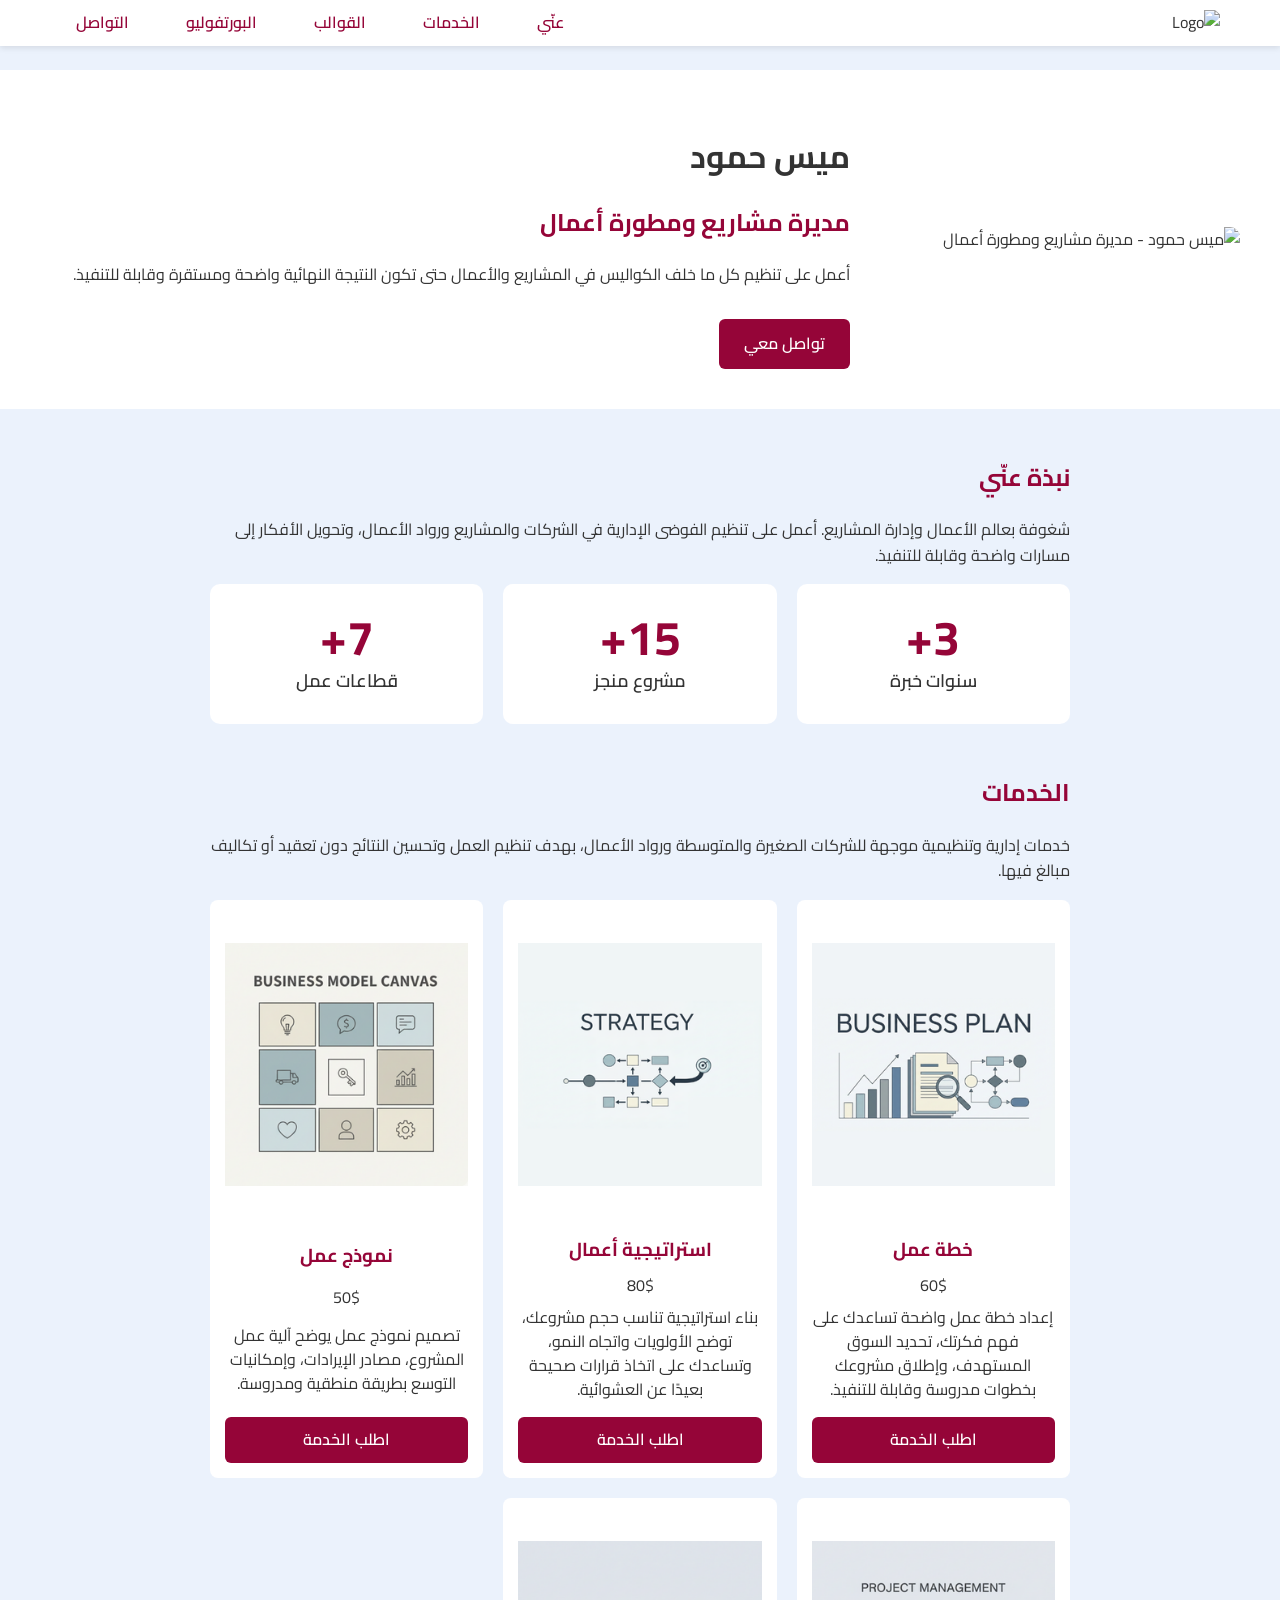
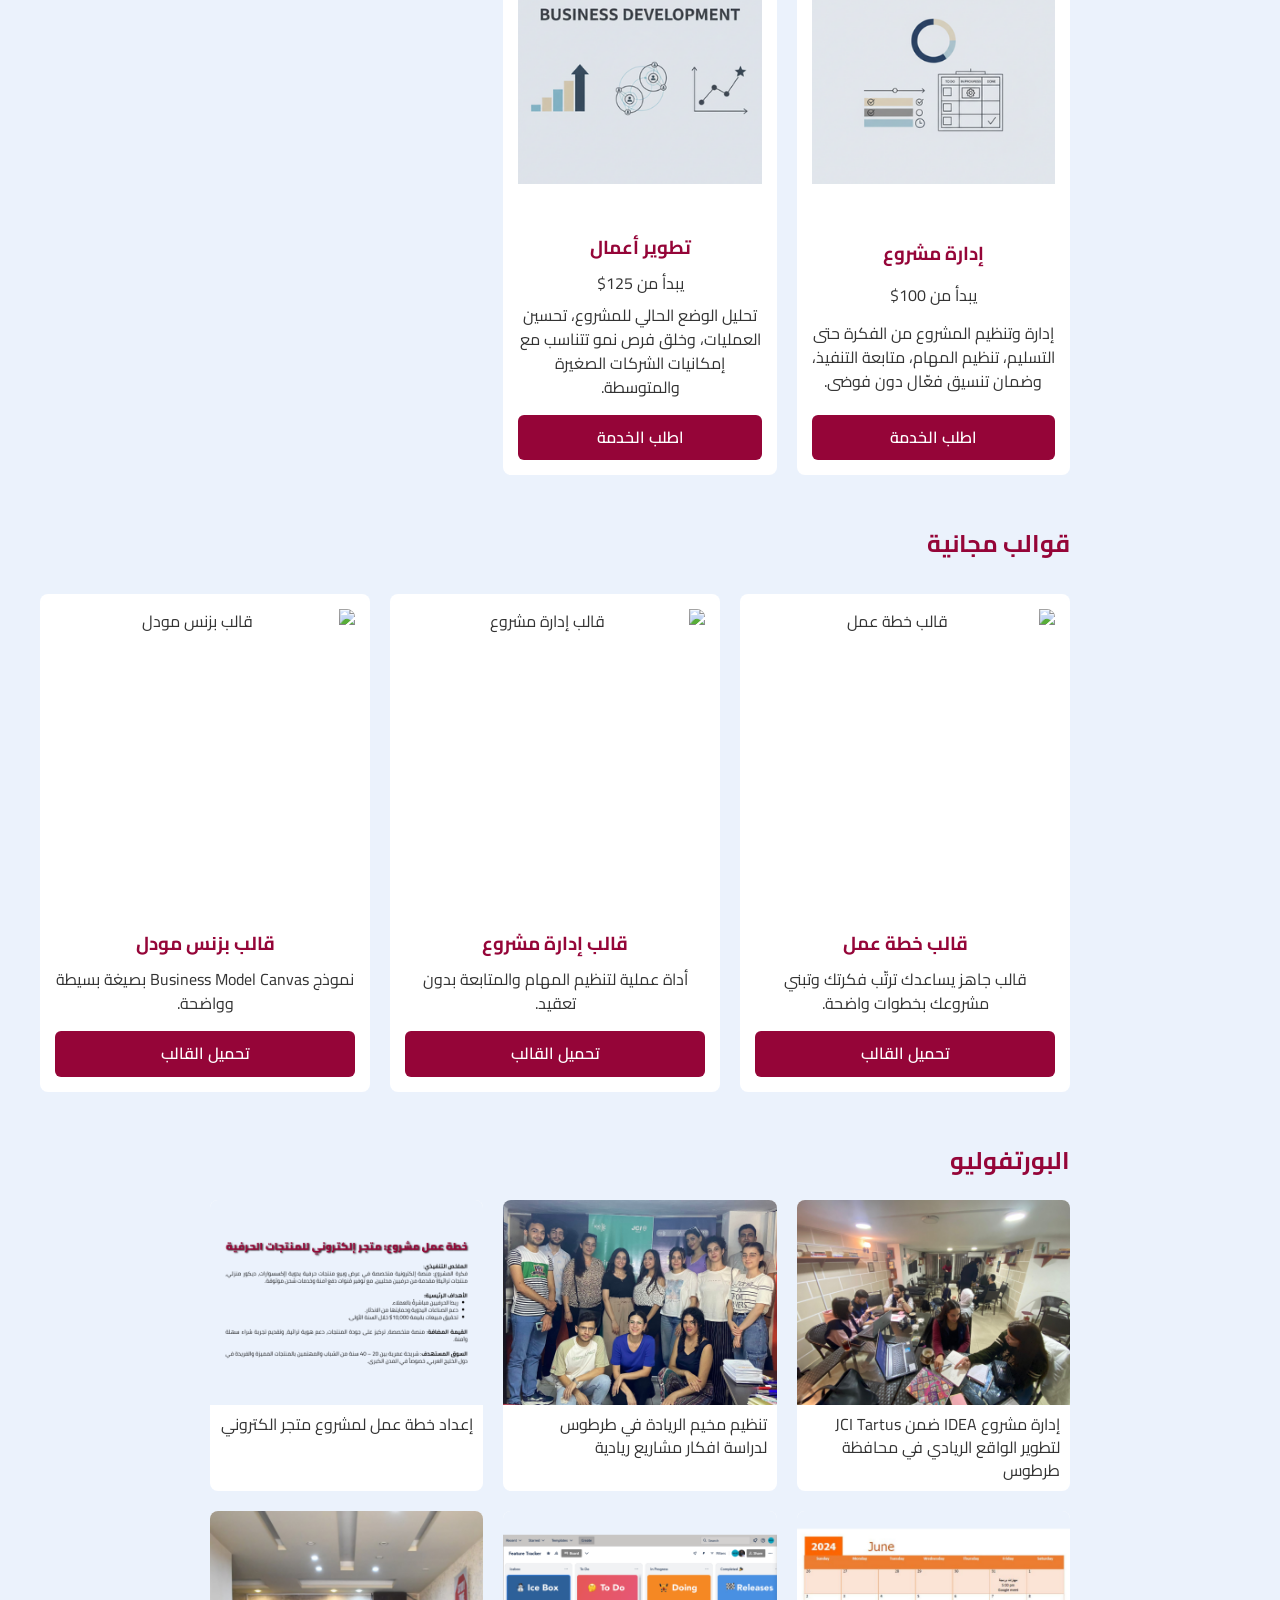
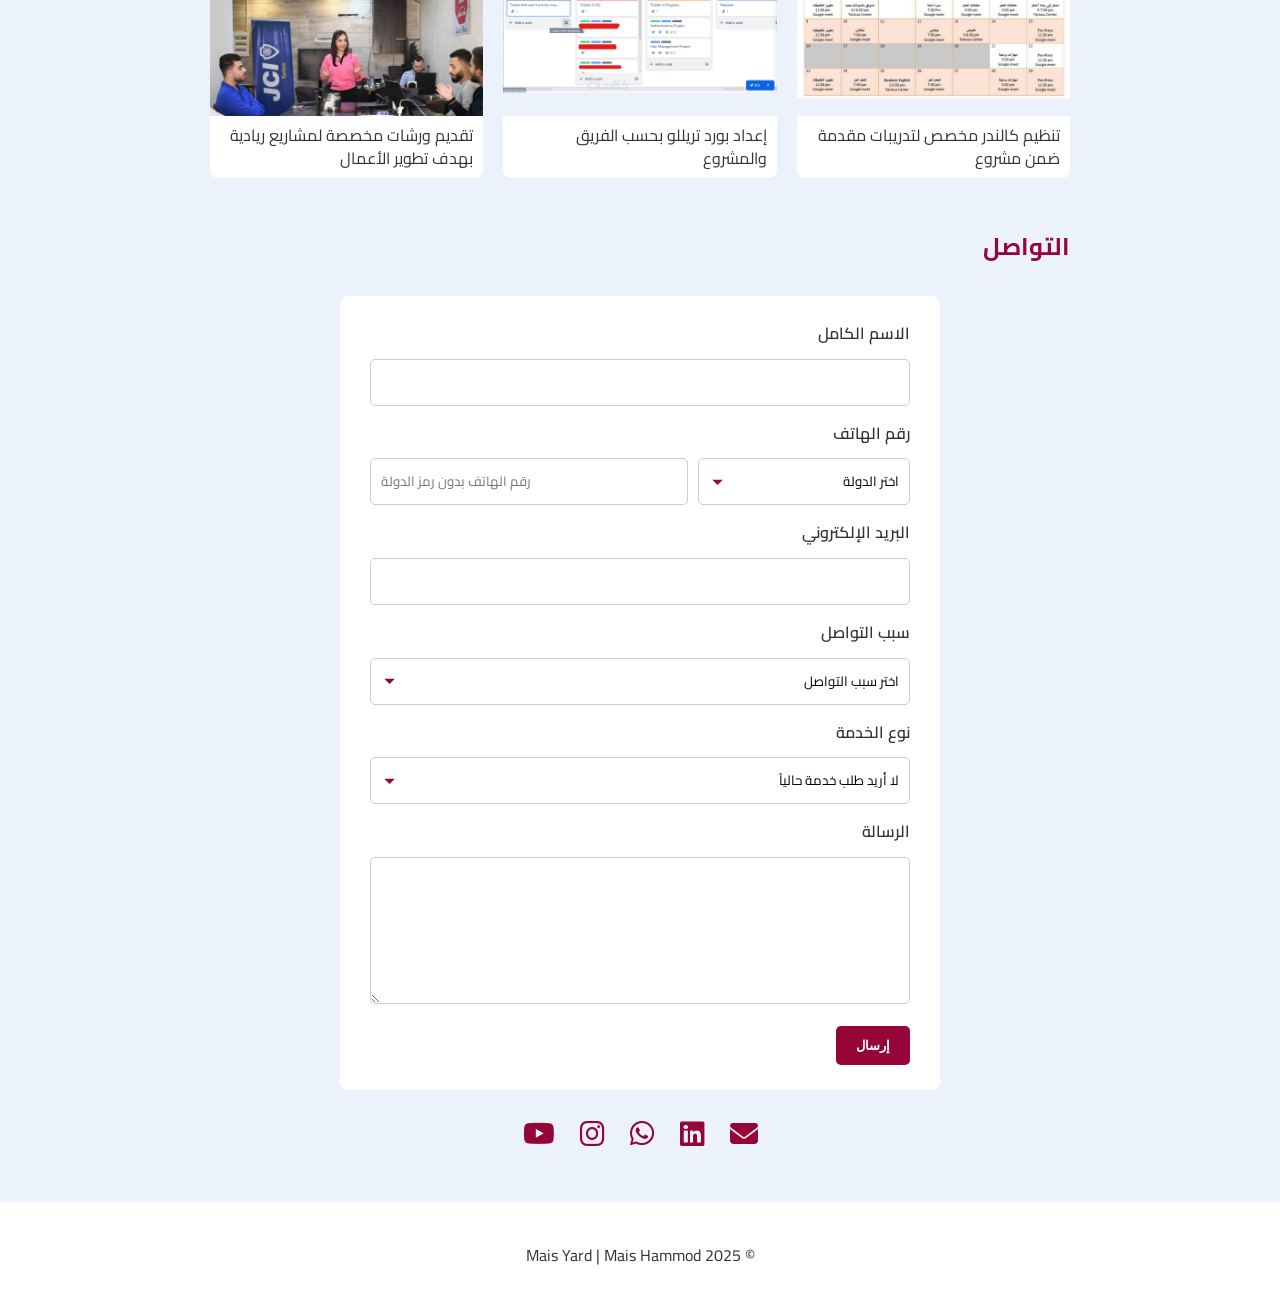
==== index.html @ 61eb2faf "Add files via upload" ====
<!DOCTYPE html>
<html lang="ar">
<head>
  <meta charset="UTF-8">
  <meta name="viewport" content="width=device-width, initial-scale=1.0">
  <title>Mais Hammod | Project Manager & Business Development</title>
  <meta name="description" content="Mais Hammod - Project Manager & Business Development. Helping businesses and entrepreneurs turn chaos into clear execution.">

  <!-- Font Awesome -->
  <link rel="stylesheet" href="https://cdnjs.cloudflare.com/ajax/libs/font-awesome/6.5.0/css/all.min.css">

  <!-- CSS -->
  <link rel="stylesheet" href="style.css">
</head>
<body>

<!-- Navigation -->
<nav class="navbar">
  <div class="nav-container">
    <div class="brand">
      <img src="logo.png" alt="Logo" class="nav-logo">
    </div>

    <ul class="nav-links">
      <li><a href="#about">عنّي</a></li>
      <li><a href="#services">الخدمات</a></li>
      <li><a href="#free-templates">القوالب</a></li>
      <li><a href="#portfolio">البورتفوليو</a></li>
      <li><a href="#contact">التواصل</a></li>
    </ul>

    <button class="menu-toggle">
      <i class="fas fa-bars"></i>
    </button>
  </div>
</nav>

<header>
  <div class="header-main">
    <div class="profile-image">
      <img src="profile.png" alt="ميس حمود - مديرة مشاريع ومطورة أعمال">
    </div>

    <div class="header-text">
      <h1>ميس حمود</h1>
      <h2>مديرة مشاريع ومطورة أعمال</h2>

      <p>
        أعمل على تنظيم كل ما خلف الكواليس في المشاريع والأعمال
        حتى تكون النتيجة النهائية واضحة ومستقرة وقابلة للتنفيذ.
      </p>

      <a href="#contact" class="cta-button">تواصل معي</a>
    </div>
  </div>
</header>


<!-- About -->
<section id="about">
  <h2>نبذة عنّي</h2>

  <p>
    شغوفة بعالم الأعمال وإدارة المشاريع. أعمل على تنظيم الفوضى الإدارية
    في الشركات والمشاريع ورواد الأعمال، وتحويل الأفكار إلى مسارات واضحة
    وقابلة للتنفيذ.
  </p>

  <div class="stats">
    <div class="stat">
      <strong data-count="3">0</strong>
      <span>سنوات خبرة</span>
    </div>

    <div class="stat">
      <strong data-count="15">0</strong>
      <span>مشروع منجز</span>
    </div>

    <div class="stat">
      <strong data-count="7">0</strong>
      <span>قطاعات عمل</span>
    </div>
  </div>
</section>



<section id="services">
  <h2>الخدمات</h2>

  <p class="services-intro">
  خدمات إدارية وتنظيمية موجهة للشركات الصغيرة والمتوسطة
  ورواد الأعمال، بهدف تنظيم العمل وتحسين النتائج
  دون تعقيد أو تكاليف مبالغ فيها.
</p>


  <div class="services-container">

    <div class="service-card">
      <img src="service1.png" alt="خطة عمل">

      <h3>خطة عمل</h3>
      <p class="price">60$</p>

      <p>
  إعداد خطة عمل واضحة تساعدك على فهم فكرتك،
  تحديد السوق المستهدف، وإطلاق مشروعك بخطوات
  مدروسة وقابلة للتنفيذ.
</p>

      <a href="#contact" class="cta-service">اطلب الخدمة</a>
    </div>

    <div class="service-card">
      <img src="service2.png" alt="استراتيجية أعمال">

      <h3>استراتيجية أعمال</h3>
      <p class="price">80$</p>

      <p>
  بناء استراتيجية تناسب حجم مشروعك،
  توضح الأولويات واتجاه النمو،
  وتساعدك على اتخاذ قرارات صحيحة بعيدًا عن العشوائية.
</p>


      <a href="#contact" class="cta-service">اطلب الخدمة</a>
    </div>

    <div class="service-card">
      <img src="service3.png" alt="نموذج عمل">

      <h3>نموذج عمل</h3>
      <p class="price">50$</p>

      <p>
  تصميم نموذج عمل يوضح آلية عمل المشروع،
  مصادر الإيرادات،
  وإمكانيات التوسع بطريقة منطقية ومدروسة.
</p>


      <a href="#contact" class="cta-service">اطلب الخدمة</a>
    </div>

    <div class="service-card">
      <img src="service4.png" alt="إدارة مشروع">

      <h3>إدارة مشروع</h3>
      <p class="price">يبدأ من 100$</p>

      <p>
  إدارة وتنظيم المشروع من الفكرة حتى التسليم،
  تنظيم المهام، متابعة التنفيذ،
  وضمان تنسيق فعّال دون فوضى.
</p>


      <a href="#contact" class="cta-service">اطلب الخدمة</a>
    </div>

    <div class="service-card">
      <img src="service5.png" alt="تطوير أعمال">

      <h3>تطوير أعمال</h3>
      <p class="price">يبدأ من 125$</p>

      <p>
  تحليل الوضع الحالي للمشروع،
  تحسين العمليات،
  وخلق فرص نمو تتناسب مع إمكانيات الشركات الصغيرة والمتوسطة.
</p>


      <a href="#contact" class="cta-service">اطلب الخدمة</a>
    </div>

  </div>
</section>


<section id="free-templates">
  <h2>قوالب مجانية</h2>

  <div class="services-container templates-container">
    <div class="service-card template-card">
      <img src="template1.png" alt="قالب خطة عمل">
      <h3>قالب خطة عمل</h3>
      <p>قالب جاهز يساعدك ترتّب فكرتك وتبني مشروعك بخطوات واضحة.</p>
      <a href="template-download.html" class="cta-template">
  تحميل القالب
</a>

    </div>

    <div class="service-card template-card">
      <img src="template2.png" alt="قالب إدارة مشروع">
      <h3>قالب إدارة مشروع</h3>
      <p>أداة عملية لتنظيم المهام والمتابعة بدون تعقيد.</p>
      <a href="template-download.html" class="cta-template">
  تحميل القالب
</a>

    </div>

    <div class="service-card template-card">
      <img src="template3.png" alt="قالب بزنس مودل">
      <h3>قالب بزنس مودل</h3>
      <p>نموذج Business Model Canvas بصيغة بسيطة وواضحة.</p>
      <a href="template-download.html" class="cta-template">
  تحميل القالب
</a>

    </div>
  </div>
</section>

<!-- Portfolio -->
<section id="portfolio">
  <h2>البورتفوليو</h2>

  <div class="portfolio-container">
    <div class="portfolio-card">
      <a href="portfolio1.png" class="lightbox">
        <img src="portfolio1.png" alt="مشروع إدارة مشروع">
      </a>
      <p>إدارة مشروع IDEA ضمن JCI Tartus لتطوير الواقع الريادي في محافظة طرطوس</p>
    </div>

    <div class="portfolio-card">
      <a href="portfolio2.png" class="lightbox">
        <img src="portfolio2.png" alt="مشروع استراتيجية">
      </a>
      <p>تنظيم مخيم الريادة في طرطوس لدراسة افكار مشاريع ريادية</p>
    </div>

    <div class="portfolio-card">
      <a href="portfolio3.png" class="lightbox">
        <img src="portfolio3.png" alt="مشروع بزنس مودل">
      </a>
      <p>إعداد خطة عمل لمشروع متجر الكتروني</p>
    </div>

    <div class="portfolio-card">
      <a href="portfolio4.png" class="lightbox">
        <img src="portfolio4.png" alt="مشروع تطوير أعمال">
      </a>
      <p>تنظيم كالندر مخصص لتدريبات مقدمة ضمن مشروع</p>
    </div>

    <div class="portfolio-card">
      <a href="portfolio5.png" class="lightbox">
        <img src="portfolio5.png" alt="مشروع استشاري">
      </a>
      <p>إعداد بورد تريللو بحسب الفريق والمشروع</p>
    </div>

    <div class="portfolio-card">
      <a href="portfolio6.png" class="lightbox">
        <img src="portfolio6.png" alt="مشروع متعدد الدول">
      </a>
      <p>تقديم ورشات مخصصة لمشاريع ريادية بهدف تطوير الأعمال</p>
    </div>
  </div>
</section>

<!-- Contact -->
<section id="contact">
  <h2>التواصل</h2>

  <form name="contact" method="POST" data-netlify="true">
  <input type="hidden" name="form-name" value="contact">

  <label>الاسم الكامل</label>
  <input type="text" name="name" required>

  <label>رقم الهاتف</label>
  <div class="phone-group">
  
<select name="country_code" id="countryCode" required>
  <option value="">اختر الدولة</option>
</select>


    <input
      type="tel"
      name="phone_number"
      placeholder="رقم الهاتف بدون رمز الدولة"
      required
    >
  </div>

  <label>البريد الإلكتروني</label>
  <input type="email" name="email" required>

  <label>سبب التواصل</label>
  <select name="reason" required>
    <option value="">اختر سبب التواصل</option>
    <option value="service">طلب خدمة</option>
    <option value="inquiry">استفسار</option>
    <option value="collaboration">تعاون</option>
    <option value="other">أمر آخر</option>
  </select>

  <label>نوع الخدمة</label>
  <select name="service_type">
    <option value="none">لا أريد طلب خدمة حالياً</option>
    <option value="business_plan">خطة عمل</option>
    <option value="strategy">استراتيجية</option>
    <option value="business_model">بزنس مودل</option>
    <option value="project_management">إدارة مشروع</option>
    <option value="business_development">تطوير الأعمال</option>
  </select>

  <label>الرسالة</label>
  <textarea name="message" rows="5" required></textarea>

  <button type="submit">إرسال</button>
</form>



  <div class="contact-icons">
  <a href="mailto:mais@maisyard.com">
    <i class="fas fa-envelope"></i>
  </a>

  <a href="https://www.linkedin.com/in/maismhhammoud/" target="_blank">
    <i class="fab fa-linkedin"></i>
  </a>

  <a href="https://wa.me/963994253047" target="_blank">
    <i class="fab fa-whatsapp"></i>
  </a>

  <a href="https://instagram.com/maisyard" target="_blank">
    <i class="fab fa-instagram"></i>
  </a>

  <a href="https://www.youtube.com/@maisyard" target="_blank">
    <i class="fab fa-youtube"></i>
  </a>
</div>

</section>

<footer>
  <p>© 2025 Mais Yard | Mais Hammod</p>
</footer>

<script src="script.js"></script>
</body>
</html>
---- style.css ----
@import url('https://fonts.googleapis.com/css2?family=Cairo:wght@400;600;700&display=swap');

* {
  box-sizing: border-box;
}

body {
  font-family: 'Cairo', sans-serif;
  background-color: #ebf2fc;
  color: #333;
  margin: 0;
  padding-top: 70px;
  line-height: 1.6;
  direction: rtl;
  text-align: right;
}

/* Fix anchor scroll under fixed navbar */
section {
  scroll-margin-top: 80px;
}

/* NAVBAR */
.navbar {
  position: fixed;
  top: 0;
  width: 100%;
  background: #fff;
  z-index: 1000;
  box-shadow: 0 2px 6px rgba(0,0,0,0.1);
}

.nav-container {
  max-width: 1200px;
  margin: auto;
  padding: 10px 20px;
  display: flex;
  align-items: center;
  justify-content: space-between;
}

.nav-logo {
  width: 50px;
}

.nav-links {
  list-style: none;
  display: flex;
  gap: 25px;
  margin: 0;
  padding: 0;
}

.nav-links a {
  text-decoration: none;
  color: #950538;
  font-weight: 600;
  padding: 8px 16px;
  border-radius: 8px;
  transition: 0.3s;
}

.nav-links a:hover {
  background-color: #950538;
  color: #fff;
}

.menu-toggle {
  display: none;
  background: none;
  border: none;
  font-size: 22px;
  color: #950538;
  cursor: pointer;
}

/* HEADER */
header {
  background-color: #fff;
  padding: 40px 20px;
}

.header-main {
  display: flex;
  gap: 30px;
  max-width: 1200px;
  margin: auto;
  align-items: center;
  flex-wrap: wrap;
}

.profile-image {
  flex: 0 0 30%;
}

.profile-image img {
  width: 100%;
  border-radius: 10px;
}

.header-text {
  flex: 1;
}

.cta-button {
  display: inline-block;
  margin-top: 15px;
  padding: 12px 25px;
  background-color: #950538;
  color: #fff;
  text-decoration: none;
  font-weight: 600;
  border-radius: 6px;
}

.cta-button:hover {
  background-color: #333;
}

/* SECTIONS */
section {
  max-width: 900px;
  margin: 50px auto;
  padding: 0 20px;
}

.section-white {
  background-color: #ffffff;
}

.section-blue {
  background-color: #ebf2fc;
}

.section-white,
.section-blue {
  width: 100%;
  padding: 60px 20px;
}

h2 {
  color: #950538;
  margin-bottom: 20px;
}


/* STATS */
.stats {
  display: flex;
  gap: 20px;
  flex-wrap: wrap;
  justify-content: center;
}

.stat {
  background: #fff;
  padding: 20px;
  border-radius: 10px;
  flex: 1 1 150px;
  text-align: center;
  font-weight: 600;
  display: flex;
  flex-direction: column;
  justify-content: center;
  align-items: center;
  min-height: 140px;
}

.stat strong {
  font-size: 48px;
  font-weight: 700;
  color: #950538;
  line-height: 1;
}

.stat[data-count="3"] strong::after,
.stat[data-count="15"] strong::after {
  content: "+";
  font-size: 48px;
  margin-right: 2px;
}

.stat span {
  font-size: 18px;
  margin-top: 6px;
}

/* SERVICES */
.services-container {
  display: grid;
  grid-template-columns: repeat(3, 1fr);
  gap: 20px;
}

.service-card {
  background: #fff;
  padding: 15px;
  border-radius: 8px;
  text-align: center;
  display: flex;
  flex-direction: column;
  justify-content: space-between;
}

.service-card:hover {
  transform: translateY(-5px);
  box-shadow: 0 8px 20px rgba(0,0,0,0.15);
}

.service-card img {
  width: 300px;
  height: 300px;
  max-width: 100%;
  object-fit: contain;
  margin: 0 auto 12px;
  border-radius: 8px;
}

.service-card h3 {
  margin: 10px 0 6px;
  color: #950538;
  line-height: 1.4;
}

.service-card p {
  margin: 4px 0;
  line-height: 1.5;
}

.cta-service {
  margin-top: 12px;
  display: inline-block;
  padding: 10px 18px;
  background-color: #950538;
  color: #fff;
  text-decoration: none;
  border-radius: 6px;
  font-weight: 600;
}

.cta-service:hover {
  background-color: #333;
}

/* FREE TEMPLATES */
.templates-container {
  margin-top: 30px;
  max-width: 100%;
}

.cta-template {
  margin-top: 12px;
  display: inline-block;
  padding: 10px 18px;
  background-color: #950538;
  color: #fff;
  text-decoration: none;
  border-radius: 6px;
  font-weight: 600;
  transition: background-color 0.3s;
}

.cta-template:hover {
  background-color: #333;
}



/* PORTFOLIO */
.portfolio-container {
  display: flex;
  flex-wrap: wrap;
  gap: 20px;
}

.portfolio-card {
  background: #fff;
  border-radius: 8px;
  overflow: hidden;
  flex: 1 1 250px;
}

.portfolio-card img {
  width: 100%;
  display: block;
}

.portfolio-card p {
  padding: 8px 10px;
  margin: 0;
  line-height: 1.45;
  font-size: 16px;
}


/* CONTACT */
form {
  background: #fff;
  padding: 25px 30px;
  border-radius: 8px;
  max-width: 600px;
  margin: 30px auto;
}

form input,
form textarea {
  width: 100%;
  padding: 10px;
  margin: 8px 0 15px;
  border-radius: 5px;
  border: 1px solid #ccc;
  font-family: 'Cairo', sans-serif;
}

form button {
  background-color: #950538;
  color: #fff;
  padding: 12px 20px;
  border: none;
  border-radius: 5px;
  font-weight: 600;
  cursor: pointer;
}

.contact-icons {
  display: flex;
  justify-content: center;
  gap: 25px;
  margin-top: 20px;
}

.contact-icons i {
  font-size: 28px;
  color: #950538;
}

form label {
  font-weight: 600;
  display: block;
  margin-bottom: 4px;
}

form select {
  width: 100%;
  padding: 10px;
  margin: 8px 0 15px;
  border-radius: 5px;
  border: 1px solid #ccc;
  font-family: 'Cairo', sans-serif;
  background: #fff;
}

.phone-group {
  display: flex;
  gap: 10px;
}

.phone-group select {
  width: 40%;
}

.phone-group input {
  width: 60%;
}

/* FOOTER */
footer {
  text-align: center;
  padding: 25px;
  background: #fff;
  margin-top: 50px;
}

/* MOBILE */
@media (max-width: 768px) {
  .menu-toggle {
    display: block;
  }

  .nav-links {
    position: fixed;
    top: 0;
    right: -100%;
    width: 260px;
    height: 100vh;
    background: #fff;
    flex-direction: column;
    padding-top: 90px;
    gap: 20px;
    transition: right 0.3s ease;
    box-shadow: -2px 0 10px rgba(0,0,0,0.15);
  }

  .nav-links.active {
    right: 0;
  }

  .header-main {
    flex-direction: column;
    text-align: center;
  }

  .profile-image {
    width: 70%;
  }

  .services-container {
    grid-template-columns: 1fr;
  }

  .service-card {
    width: 100%;
    max-width: 420px;
    margin: auto;
  }

  .portfolio-container,
  .stats {
    flex-direction: column;
    align-items: center;
  }

  .stat {
    width: 90%;
    min-height: auto;
    margin-bottom: 15px;
  }

  .stat strong {
    font-size: 36px;
  }

  .stat[data-count="3"] strong::after,
  .stat[data-count="15"] strong::after {
    font-size: 36px;
  }

  .stat span {
    font-size: 16px;
  }
}
/* FORCE SAME WIDTH FOR SERVICES - TEMPLATES - PORTFOLIO */
.services-container,
.templates-container,
.portfolio-container {
  max-width: 900px;
  margin-left: auto;
  margin-right: auto;
}

form select {
  appearance: none;
  -webkit-appearance: none;
  -moz-appearance: none;
  padding-left: 36px;
  background-image: url("data:image/svg+xml,%3Csvg xmlns='http://www.w3.org/2000/svg' width='14' height='14' fill='%23950538' viewBox='0 0 16 16'%3E%3Cpath d='M1.5 5.5l6 6 6-6'/%3E%3C/svg%3E");
  background-repeat: no-repeat;
  background-position: left 12px center;
  background-size: 14px;
}
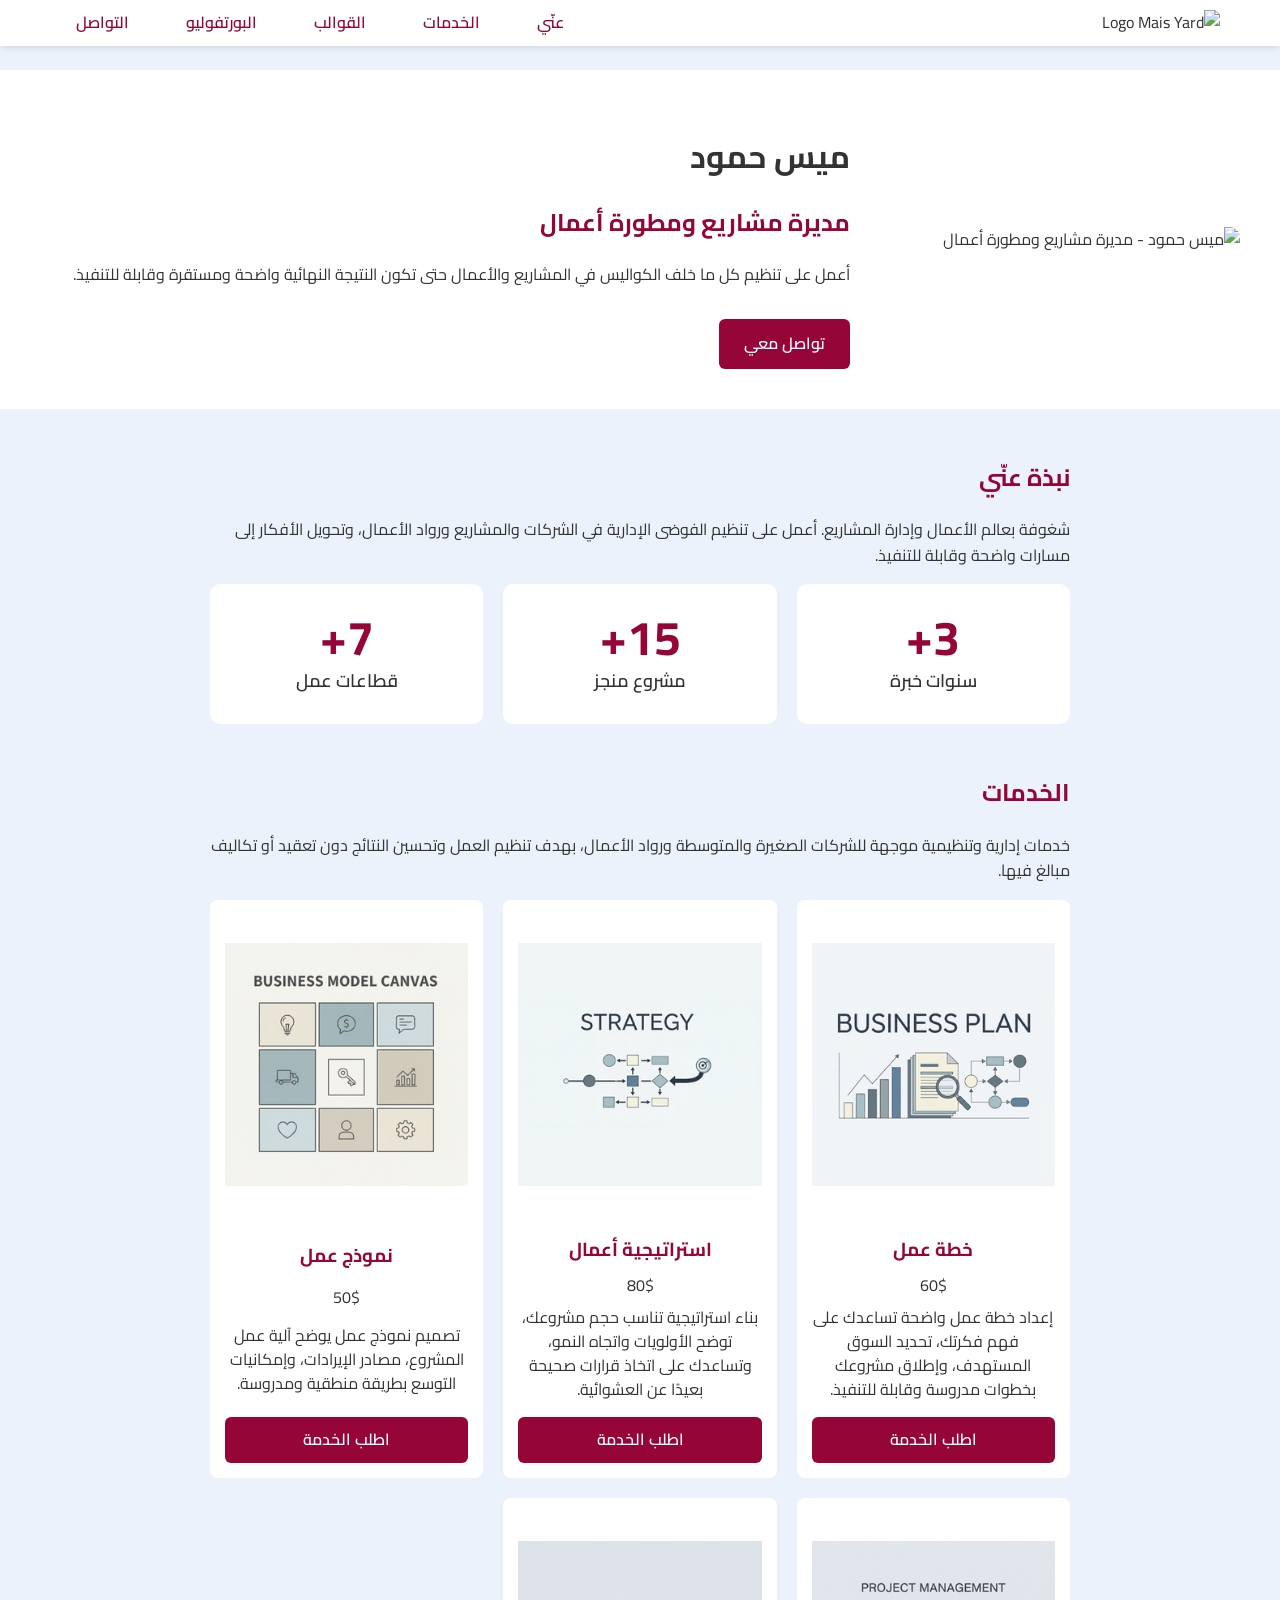
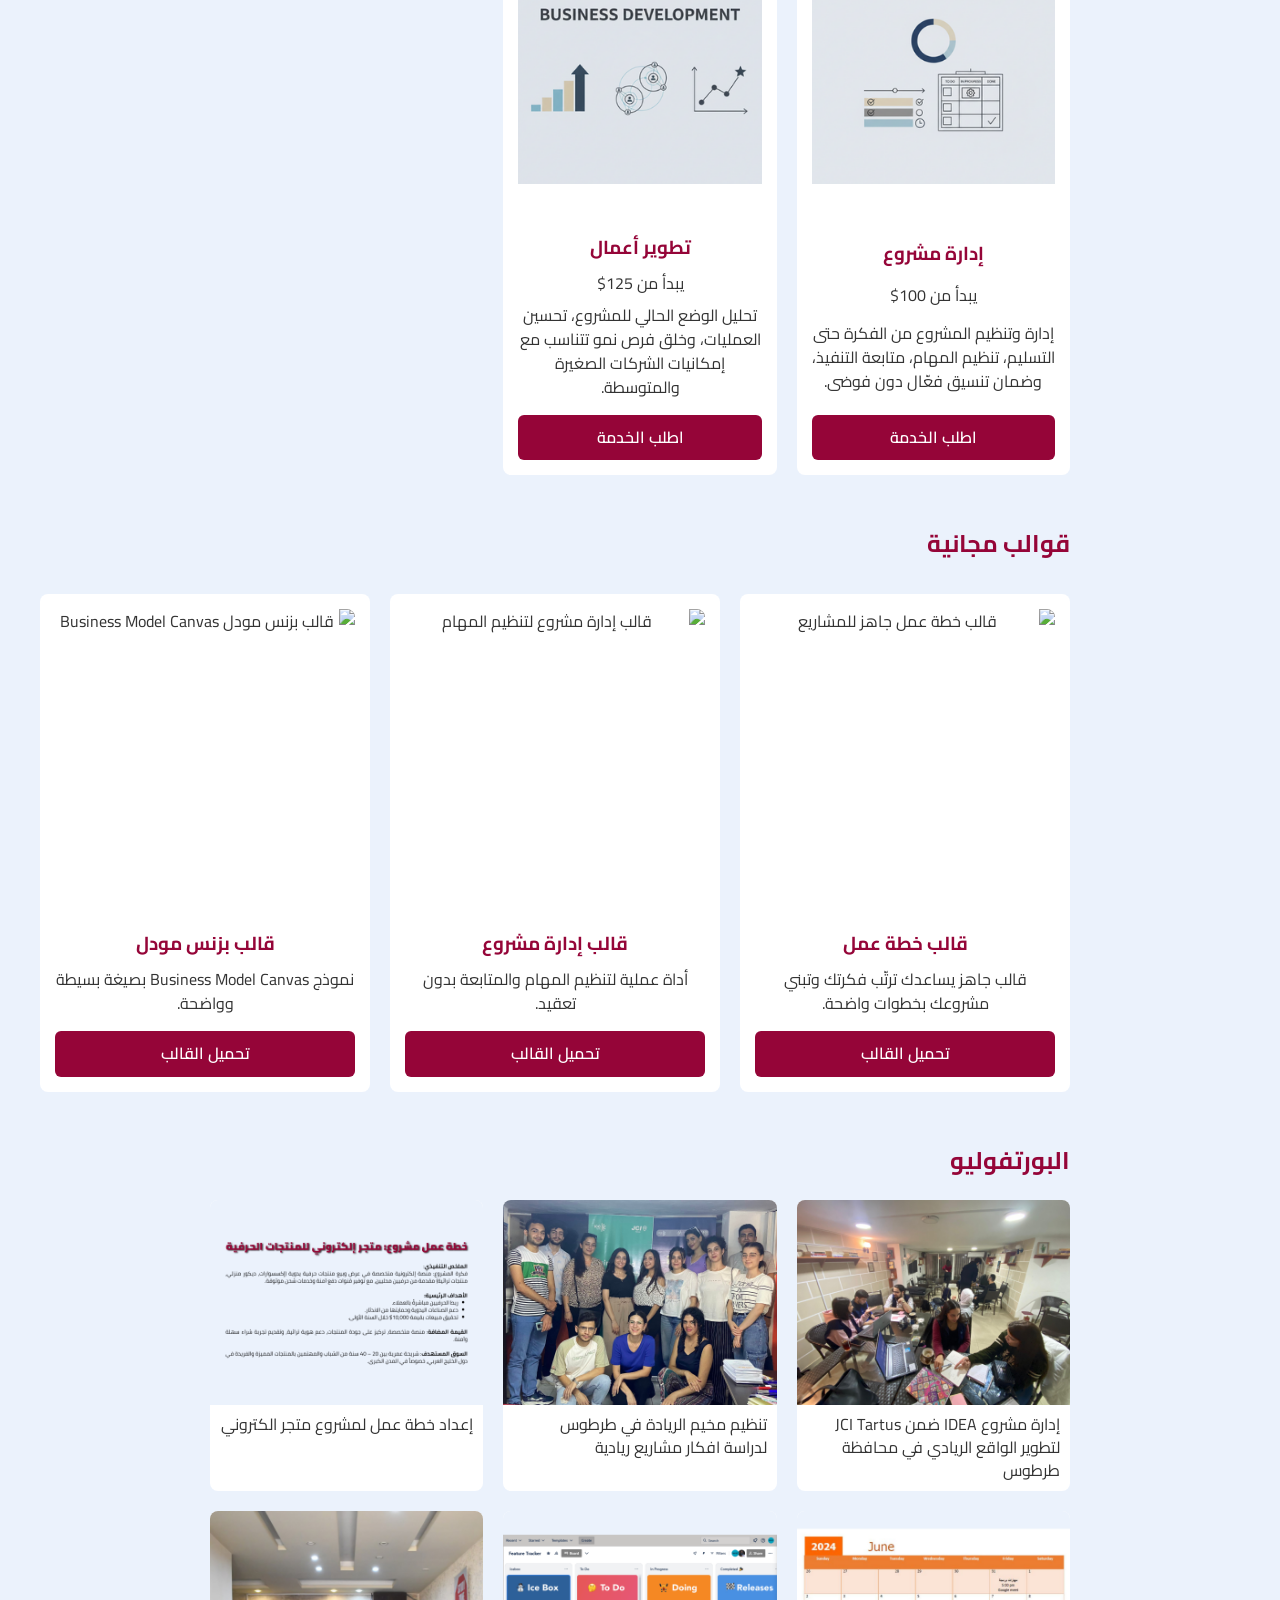
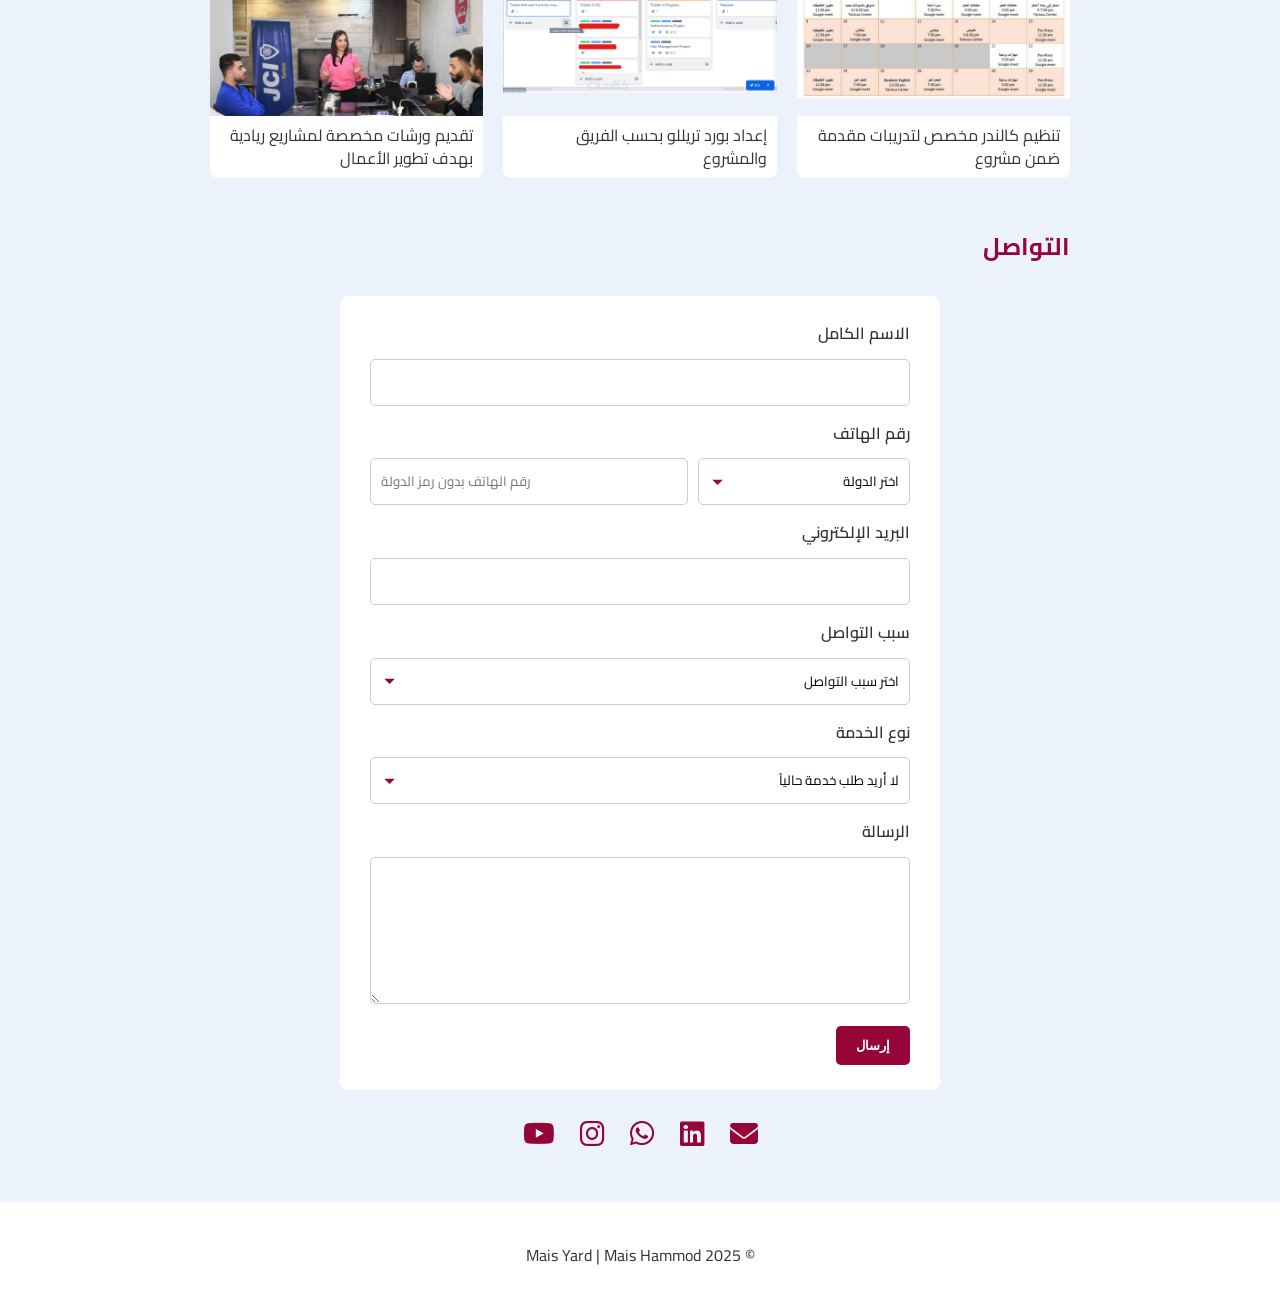
==== commit 80d01ad7: "index.html" ====
--- a/index.html
+++ b/index.html
@@ -5,6 +5,8 @@
   <meta name="viewport" content="width=device-width, initial-scale=1.0">
   <title>Mais Hammod | Project Manager & Business Development</title>
   <meta name="description" content="Mais Hammod - Project Manager & Business Development. Helping businesses and entrepreneurs turn chaos into clear execution.">
+  <meta name="robots" content="index, follow">
+  <link rel="canonical" href="https://maisyard.com/">
 
   <!-- Font Awesome -->
   <link rel="stylesheet" href="https://cdnjs.cloudflare.com/ajax/libs/font-awesome/6.5.0/css/all.min.css">
@@ -18,7 +20,7 @@
 <nav class="navbar">
   <div class="nav-container">
     <div class="brand">
-      <img src="logo.png" alt="Logo" class="nav-logo">
+      <img src="logo.png" alt="Logo Mais Yard" class="nav-logo">
     </div>
 
     <ul class="nav-links">
@@ -55,7 +57,6 @@
   </div>
 </header>
 
-
 <!-- About -->
 <section id="about">
   <h2>نبذة عنّي</h2>
@@ -84,8 +85,7 @@
   </div>
 </section>
 
-
-
+<!-- Services -->
 <section id="services">
   <h2>الخدمات</h2>
 
@@ -93,126 +93,95 @@
   خدمات إدارية وتنظيمية موجهة للشركات الصغيرة والمتوسطة
   ورواد الأعمال، بهدف تنظيم العمل وتحسين النتائج
   دون تعقيد أو تكاليف مبالغ فيها.
-</p>
-
+  </p>
 
   <div class="services-container">
-
-    <div class="service-card">
-      <img src="service1.png" alt="خطة عمل">
-
+    <div class="service-card">
+      <img src="service1.png" alt="خطة عمل - إعداد خطة عمل واضحة للمشاريع">
       <h3>خطة عمل</h3>
       <p class="price">60$</p>
-
-      <p>
-  إعداد خطة عمل واضحة تساعدك على فهم فكرتك،
-  تحديد السوق المستهدف، وإطلاق مشروعك بخطوات
-  مدروسة وقابلة للتنفيذ.
-</p>
-
-      <a href="#contact" class="cta-service">اطلب الخدمة</a>
-    </div>
-
-    <div class="service-card">
-      <img src="service2.png" alt="استراتيجية أعمال">
-
+      <p>
+        إعداد خطة عمل واضحة تساعدك على فهم فكرتك،
+        تحديد السوق المستهدف، وإطلاق مشروعك بخطوات
+        مدروسة وقابلة للتنفيذ.
+      </p>
+      <a href="#contact" class="cta-service">اطلب الخدمة</a>
+    </div>
+
+    <div class="service-card">
+      <img src="service2.png" alt="استراتيجية أعمال - بناء استراتيجية نمو للمشاريع">
       <h3>استراتيجية أعمال</h3>
       <p class="price">80$</p>
-
-      <p>
-  بناء استراتيجية تناسب حجم مشروعك،
-  توضح الأولويات واتجاه النمو،
-  وتساعدك على اتخاذ قرارات صحيحة بعيدًا عن العشوائية.
-</p>
-
-
-      <a href="#contact" class="cta-service">اطلب الخدمة</a>
-    </div>
-
-    <div class="service-card">
-      <img src="service3.png" alt="نموذج عمل">
-
+      <p>
+        بناء استراتيجية تناسب حجم مشروعك،
+        توضح الأولويات واتجاه النمو،
+        وتساعدك على اتخاذ قرارات صحيحة بعيدًا عن العشوائية.
+      </p>
+      <a href="#contact" class="cta-service">اطلب الخدمة</a>
+    </div>
+
+    <div class="service-card">
+      <img src="service3.png" alt="نموذج عمل - تصميم نموذج عمل للمشروع">
       <h3>نموذج عمل</h3>
       <p class="price">50$</p>
-
-      <p>
-  تصميم نموذج عمل يوضح آلية عمل المشروع،
-  مصادر الإيرادات،
-  وإمكانيات التوسع بطريقة منطقية ومدروسة.
-</p>
-
-
-      <a href="#contact" class="cta-service">اطلب الخدمة</a>
-    </div>
-
-    <div class="service-card">
-      <img src="service4.png" alt="إدارة مشروع">
-
+      <p>
+        تصميم نموذج عمل يوضح آلية عمل المشروع،
+        مصادر الإيرادات،
+        وإمكانيات التوسع بطريقة منطقية ومدروسة.
+      </p>
+      <a href="#contact" class="cta-service">اطلب الخدمة</a>
+    </div>
+
+    <div class="service-card">
+      <img src="service4.png" alt="إدارة مشروع - إدارة وتنظيم المشاريع من الفكرة للتسليم">
       <h3>إدارة مشروع</h3>
       <p class="price">يبدأ من 100$</p>
-
-      <p>
-  إدارة وتنظيم المشروع من الفكرة حتى التسليم،
-  تنظيم المهام، متابعة التنفيذ،
-  وضمان تنسيق فعّال دون فوضى.
-</p>
-
-
-      <a href="#contact" class="cta-service">اطلب الخدمة</a>
-    </div>
-
-    <div class="service-card">
-      <img src="service5.png" alt="تطوير أعمال">
-
+      <p>
+        إدارة وتنظيم المشروع من الفكرة حتى التسليم،
+        تنظيم المهام، متابعة التنفيذ،
+        وضمان تنسيق فعّال دون فوضى.
+      </p>
+      <a href="#contact" class="cta-service">اطلب الخدمة</a>
+    </div>
+
+    <div class="service-card">
+      <img src="service5.png" alt="تطوير أعمال - تحليل وتحسين العمليات وفرص النمو">
       <h3>تطوير أعمال</h3>
       <p class="price">يبدأ من 125$</p>
-
-      <p>
-  تحليل الوضع الحالي للمشروع،
-  تحسين العمليات،
-  وخلق فرص نمو تتناسب مع إمكانيات الشركات الصغيرة والمتوسطة.
-</p>
-
-
-      <a href="#contact" class="cta-service">اطلب الخدمة</a>
-    </div>
-
-  </div>
-</section>
-
-
+      <p>
+        تحليل الوضع الحالي للمشروع،
+        تحسين العمليات،
+        وخلق فرص نمو تتناسب مع إمكانيات الشركات الصغيرة والمتوسطة.
+      </p>
+      <a href="#contact" class="cta-service">اطلب الخدمة</a>
+    </div>
+  </div>
+</section>
+
+<!-- Free Templates -->
 <section id="free-templates">
   <h2>قوالب مجانية</h2>
 
   <div class="services-container templates-container">
     <div class="service-card template-card">
-      <img src="template1.png" alt="قالب خطة عمل">
+      <img src="template1.png" alt="قالب خطة عمل جاهز للمشاريع">
       <h3>قالب خطة عمل</h3>
       <p>قالب جاهز يساعدك ترتّب فكرتك وتبني مشروعك بخطوات واضحة.</p>
-      <a href="template-download.html" class="cta-template">
-  تحميل القالب
-</a>
-
+      <a href="template-download.html" class="cta-template">تحميل القالب</a>
     </div>
 
     <div class="service-card template-card">
-      <img src="template2.png" alt="قالب إدارة مشروع">
+      <img src="template2.png" alt="قالب إدارة مشروع لتنظيم المهام">
       <h3>قالب إدارة مشروع</h3>
       <p>أداة عملية لتنظيم المهام والمتابعة بدون تعقيد.</p>
-      <a href="template-download.html" class="cta-template">
-  تحميل القالب
-</a>
-
+      <a href="template-download.html" class="cta-template">تحميل القالب</a>
     </div>
 
     <div class="service-card template-card">
-      <img src="template3.png" alt="قالب بزنس مودل">
+      <img src="template3.png" alt="قالب بزنس مودل Business Model Canvas">
       <h3>قالب بزنس مودل</h3>
       <p>نموذج Business Model Canvas بصيغة بسيطة وواضحة.</p>
-      <a href="template-download.html" class="cta-template">
-  تحميل القالب
-</a>
-
+      <a href="template-download.html" class="cta-template">تحميل القالب</a>
     </div>
   </div>
 </section>
@@ -224,42 +193,37 @@
   <div class="portfolio-container">
     <div class="portfolio-card">
       <a href="portfolio1.png" class="lightbox">
-        <img src="portfolio1.png" alt="مشروع إدارة مشروع">
+        <img src="portfolio1.png" alt="مشروع إدارة مشروع IDEA">
       </a>
       <p>إدارة مشروع IDEA ضمن JCI Tartus لتطوير الواقع الريادي في محافظة طرطوس</p>
     </div>
-
     <div class="portfolio-card">
       <a href="portfolio2.png" class="lightbox">
-        <img src="portfolio2.png" alt="مشروع استراتيجية">
+        <img src="portfolio2.png" alt="تنظيم مخيم الريادة في طرطوس">
       </a>
       <p>تنظيم مخيم الريادة في طرطوس لدراسة افكار مشاريع ريادية</p>
     </div>
-
     <div class="portfolio-card">
       <a href="portfolio3.png" class="lightbox">
-        <img src="portfolio3.png" alt="مشروع بزنس مودل">
+        <img src="portfolio3.png" alt="إعداد خطة عمل لمشروع متجر الكتروني">
       </a>
       <p>إعداد خطة عمل لمشروع متجر الكتروني</p>
     </div>
-
     <div class="portfolio-card">
       <a href="portfolio4.png" class="lightbox">
-        <img src="portfolio4.png" alt="مشروع تطوير أعمال">
+        <img src="portfolio4.png" alt="تنظيم كالندر تدريبي لمشاريع ريادية">
       </a>
       <p>تنظيم كالندر مخصص لتدريبات مقدمة ضمن مشروع</p>
     </div>
-
     <div class="portfolio-card">
       <a href="portfolio5.png" class="lightbox">
-        <img src="portfolio5.png" alt="مشروع استشاري">
+        <img src="portfolio5.png" alt="إعداد بورد تريللو للمشاريع">
       </a>
       <p>إعداد بورد تريللو بحسب الفريق والمشروع</p>
     </div>
-
     <div class="portfolio-card">
       <a href="portfolio6.png" class="lightbox">
-        <img src="portfolio6.png" alt="مشروع متعدد الدول">
+        <img src="portfolio6.png" alt="تقديم ورشات لمشاريع متعددة دولياً">
       </a>
       <p>تقديم ورشات مخصصة لمشاريع ريادية بهدف تطوير الأعمال</p>
     </div>
@@ -271,79 +235,64 @@
   <h2>التواصل</h2>
 
   <form name="contact" method="POST" data-netlify="true">
-  <input type="hidden" name="form-name" value="contact">
-
-  <label>الاسم الكامل</label>
-  <input type="text" name="name" required>
-
-  <label>رقم الهاتف</label>
-  <div class="phone-group">
-  
-<select name="country_code" id="countryCode" required>
-  <option value="">اختر الدولة</option>
-</select>
-
-
-    <input
-      type="tel"
-      name="phone_number"
-      placeholder="رقم الهاتف بدون رمز الدولة"
-      required
-    >
-  </div>
-
-  <label>البريد الإلكتروني</label>
-  <input type="email" name="email" required>
-
-  <label>سبب التواصل</label>
-  <select name="reason" required>
-    <option value="">اختر سبب التواصل</option>
-    <option value="service">طلب خدمة</option>
-    <option value="inquiry">استفسار</option>
-    <option value="collaboration">تعاون</option>
-    <option value="other">أمر آخر</option>
-  </select>
-
-  <label>نوع الخدمة</label>
-  <select name="service_type">
-    <option value="none">لا أريد طلب خدمة حالياً</option>
-    <option value="business_plan">خطة عمل</option>
-    <option value="strategy">استراتيجية</option>
-    <option value="business_model">بزنس مودل</option>
-    <option value="project_management">إدارة مشروع</option>
-    <option value="business_development">تطوير الأعمال</option>
-  </select>
-
-  <label>الرسالة</label>
-  <textarea name="message" rows="5" required></textarea>
-
-  <button type="submit">إرسال</button>
-</form>
-
-
+    <input type="hidden" name="form-name" value="contact">
+
+    <label>الاسم الكامل</label>
+    <input type="text" name="name" required>
+
+    <label>رقم الهاتف</label>
+    <div class="phone-group">
+      <select name="country_code" id="countryCode" required>
+        <option value="">اختر الدولة</option>
+      </select>
+      <input type="tel" name="phone_number" placeholder="رقم الهاتف بدون رمز الدولة" required>
+    </div>
+
+    <label>البريد الإلكتروني</label>
+    <input type="email" name="email" required>
+
+    <label>سبب التواصل</label>
+    <select name="reason" required>
+      <option value="">اختر سبب التواصل</option>
+      <option value="service">طلب خدمة</option>
+      <option value="inquiry">استفسار</option>
+      <option value="collaboration">تعاون</option>
+      <option value="other">أمر آخر</option>
+    </select>
+
+    <label>نوع الخدمة</label>
+    <select name="service_type">
+      <option value="none">لا أريد طلب خدمة حالياً</option>
+      <option value="business_plan">خطة عمل</option>
+      <option value="strategy">استراتيجية</option>
+      <option value="business_model">بزنس مودل</option>
+      <option value="project_management">إدارة مشروع</option>
+      <option value="business_development">تطوير الأعمال</option>
+    </select>
+
+    <label>الرسالة</label>
+    <textarea name="message" rows="5" required></textarea>
+
+    <button type="submit">إرسال</button>
+  </form>
 
   <div class="contact-icons">
-  <a href="mailto:mais@maisyard.com">
-    <i class="fas fa-envelope"></i>
-  </a>
-
-  <a href="https://www.linkedin.com/in/maismhhammoud/" target="_blank">
-    <i class="fab fa-linkedin"></i>
-  </a>
-
-  <a href="https://wa.me/963994253047" target="_blank">
-    <i class="fab fa-whatsapp"></i>
-  </a>
-
-  <a href="https://instagram.com/maisyard" target="_blank">
-    <i class="fab fa-instagram"></i>
-  </a>
-
-  <a href="https://www.youtube.com/@maisyard" target="_blank">
-    <i class="fab fa-youtube"></i>
-  </a>
-</div>
-
+    <a href="mailto:mais@maisyard.com">
+      <i class="fas fa-envelope"></i>
+    </a>
+    <a href="https://www.linkedin.com/in/maismhhammoud/" target="_blank">
+      <i class="fab fa-linkedin"></i>
+    </a>
+    <a href="https://wa.me/963994253047" target="_blank">
+      <i class="fab fa-whatsapp"></i>
+    </a>
+    <a href="https://instagram.com/maisyard" target="_blank">
+      <i class="fab fa-instagram"></i>
+    </a>
+    <a href="https://www.youtube.com/@maisyard" target="_blank">
+      <i class="fab fa-youtube"></i>
+    </a>
+  </div>
 </section>
 
 <footer>
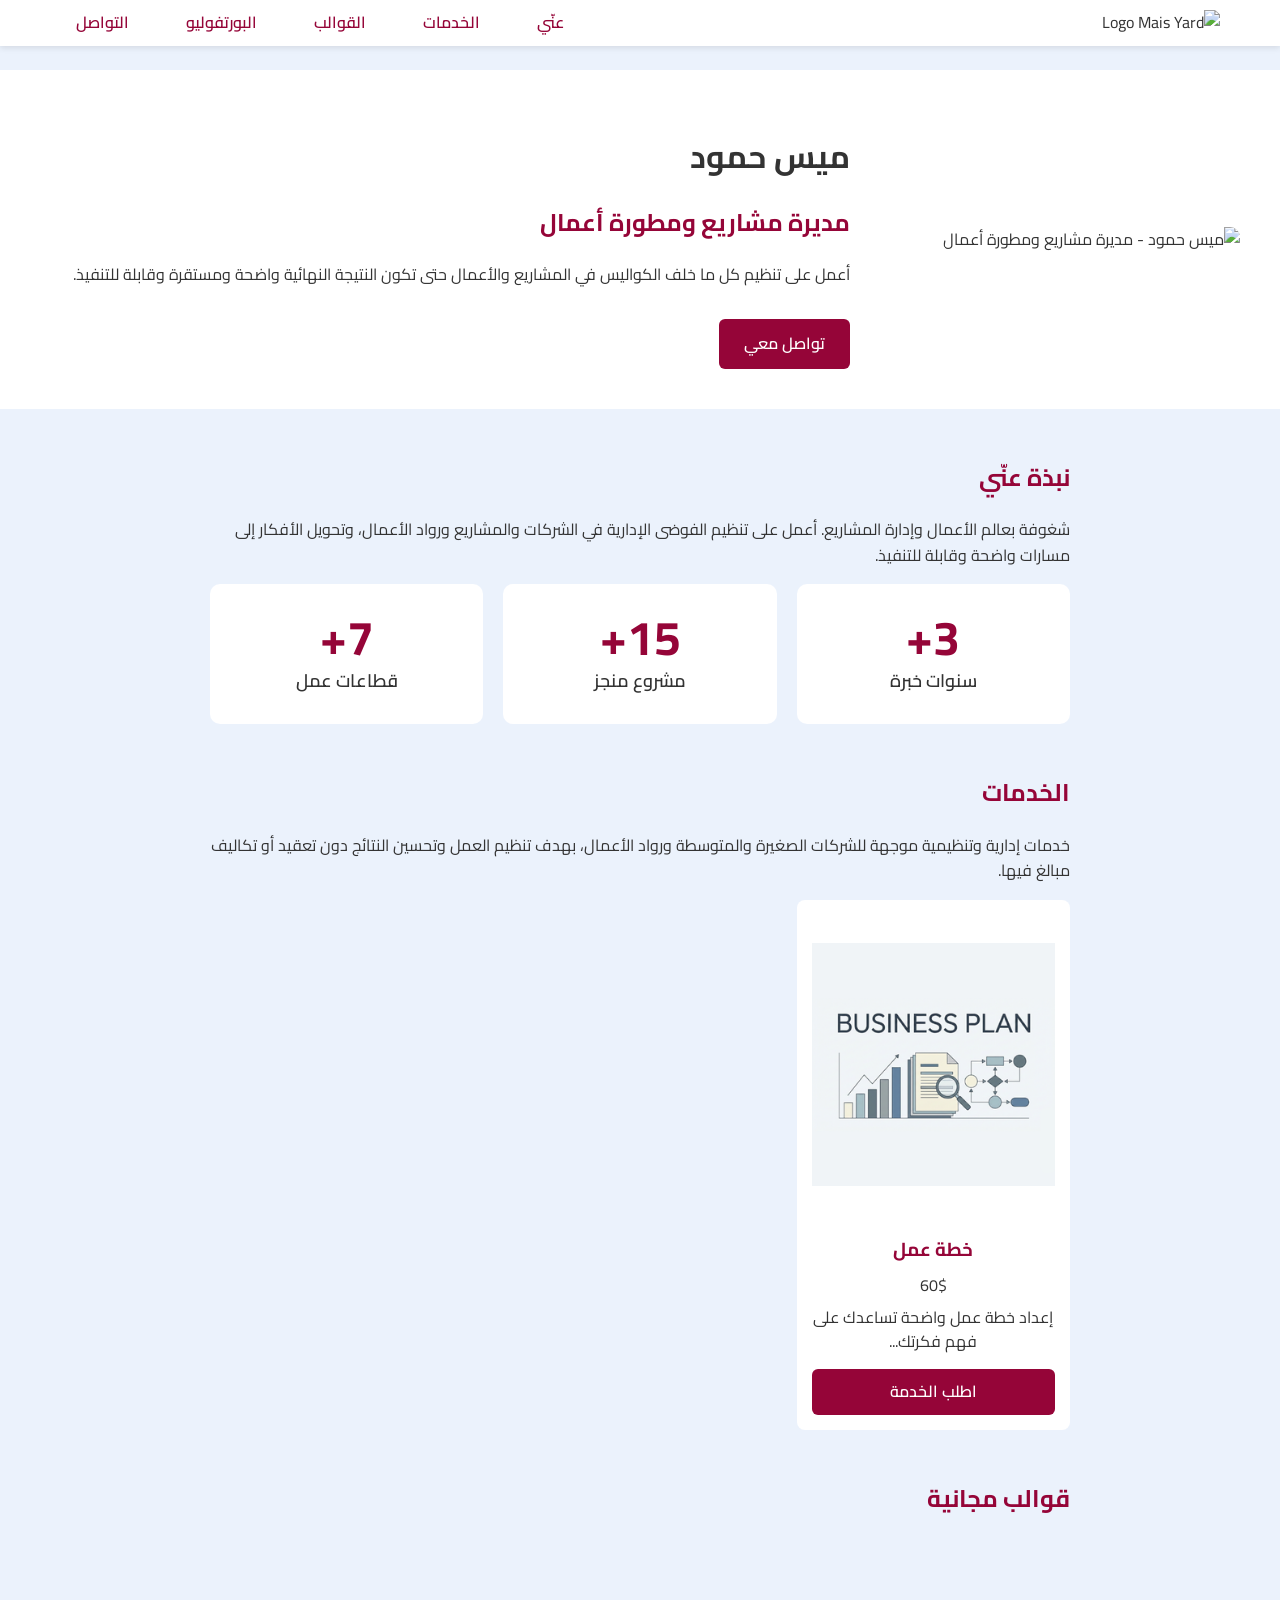
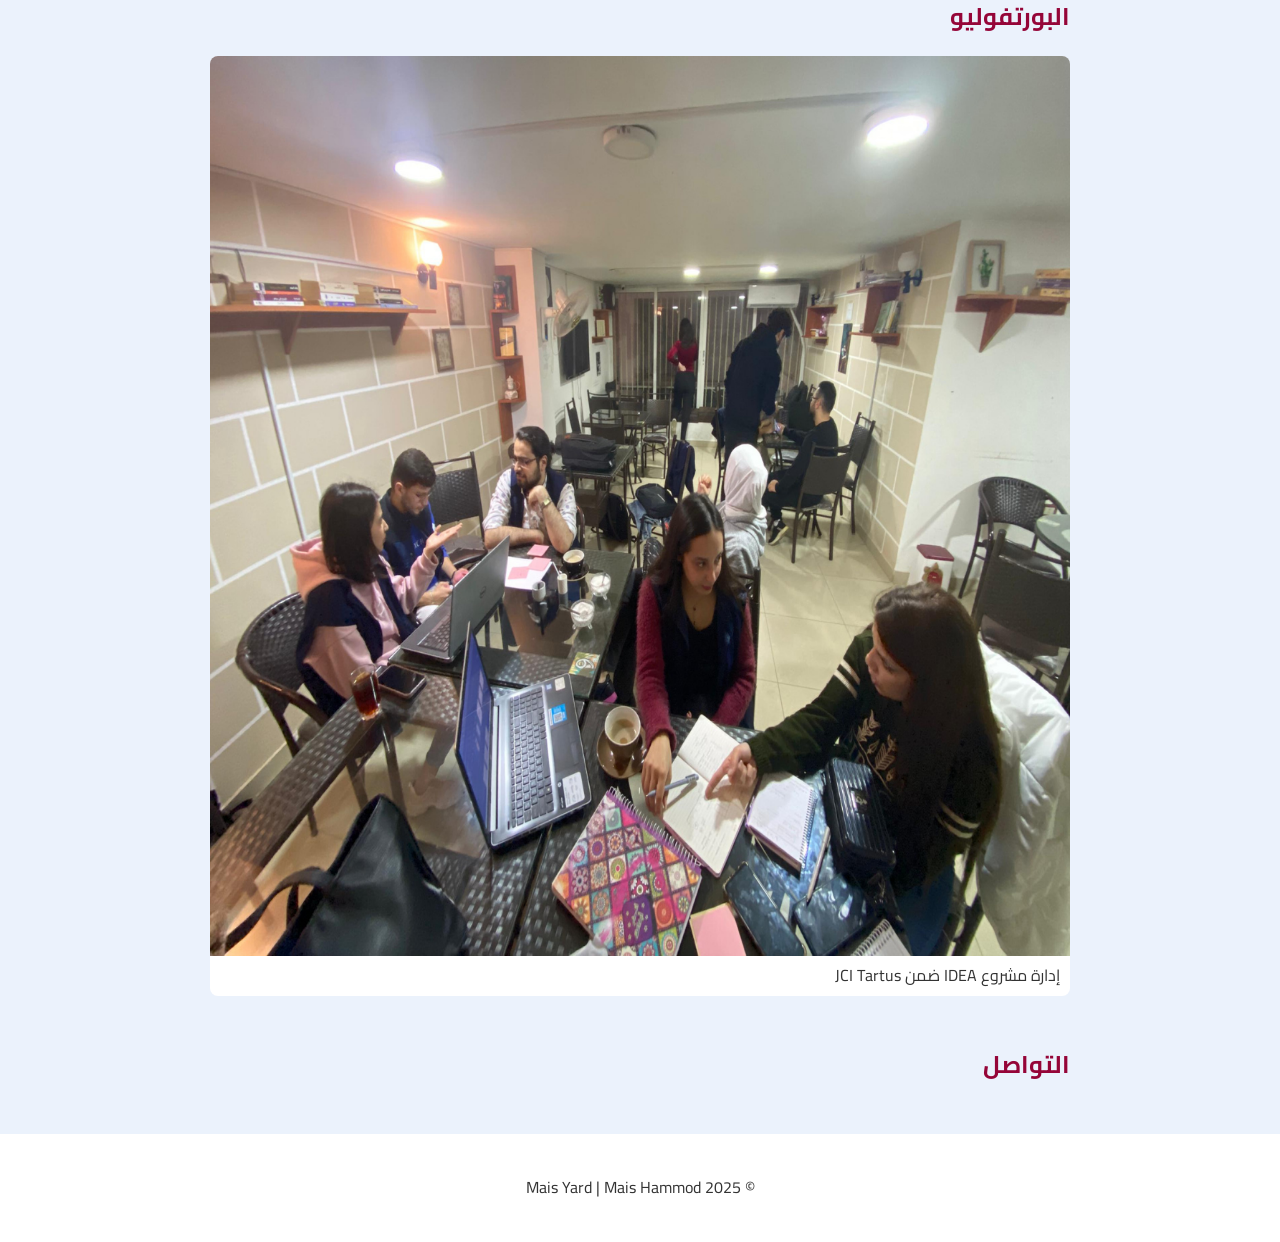
==== commit 030d571b: "index.html" ====
--- a/index.html
+++ b/index.html
@@ -1,29 +1,33 @@
 <!DOCTYPE html>
-<html lang="ar">
+<html lang="ar" dir="rtl">
 <head>
   <meta charset="UTF-8">
   <meta name="viewport" content="width=device-width, initial-scale=1.0">
+
   <title>Mais Hammod | Project Manager & Business Development</title>
   <meta name="description" content="Mais Hammod - Project Manager & Business Development. Helping businesses and entrepreneurs turn chaos into clear execution.">
   <meta name="robots" content="index, follow">
   <link rel="canonical" href="https://maisyard.com/">
 
+  <!-- Font -->
+  <link rel="preconnect" href="https://fonts.googleapis.com">
+  <link rel="preconnect" href="https://fonts.gstatic.com" crossorigin>
+
   <!-- Font Awesome -->
   <link rel="stylesheet" href="https://cdnjs.cloudflare.com/ajax/libs/font-awesome/6.5.0/css/all.min.css">
 
-  <!-- CSS -->
   <link rel="stylesheet" href="style.css">
 </head>
+
 <body>
 
-<!-- Navigation -->
 <nav class="navbar">
   <div class="nav-container">
     <div class="brand">
       <img src="logo.png" alt="Logo Mais Yard" class="nav-logo">
     </div>
 
-    <ul class="nav-links">
+    <ul class="nav-links" id="navLinks">
       <li><a href="#about">عنّي</a></li>
       <li><a href="#services">الخدمات</a></li>
       <li><a href="#free-templates">القوالب</a></li>
@@ -31,16 +35,18 @@
       <li><a href="#contact">التواصل</a></li>
     </ul>
 
-    <button class="menu-toggle">
+    <button class="menu-toggle" aria-label="فتح القائمة" aria-expanded="false">
       <i class="fas fa-bars"></i>
     </button>
   </div>
 </nav>
 
+<main>
+
 <header>
   <div class="header-main">
     <div class="profile-image">
-      <img src="profile.png" alt="ميس حمود - مديرة مشاريع ومطورة أعمال">
+      <img src="profile.png" alt="ميس حمود - مديرة مشاريع ومطورة أعمال" loading="eager">
     </div>
 
     <div class="header-text">
@@ -57,248 +63,100 @@
   </div>
 </header>
 
-<!-- About -->
 <section id="about">
-  <h2>نبذة عنّي</h2>
+  <div class="section-inner">
+    <h2>نبذة عنّي</h2>
 
-  <p>
-    شغوفة بعالم الأعمال وإدارة المشاريع. أعمل على تنظيم الفوضى الإدارية
-    في الشركات والمشاريع ورواد الأعمال، وتحويل الأفكار إلى مسارات واضحة
-    وقابلة للتنفيذ.
-  </p>
+    <p>
+      شغوفة بعالم الأعمال وإدارة المشاريع. أعمل على تنظيم الفوضى الإدارية
+      في الشركات والمشاريع ورواد الأعمال، وتحويل الأفكار إلى مسارات واضحة
+      وقابلة للتنفيذ.
+    </p>
 
-  <div class="stats">
-    <div class="stat">
-      <strong data-count="3">0</strong>
-      <span>سنوات خبرة</span>
-    </div>
-
-    <div class="stat">
-      <strong data-count="15">0</strong>
-      <span>مشروع منجز</span>
-    </div>
-
-    <div class="stat">
-      <strong data-count="7">0</strong>
-      <span>قطاعات عمل</span>
+    <div class="stats">
+      <div class="stat">
+        <strong data-count="3">0</strong>
+        <span>سنوات خبرة</span>
+      </div>
+      <div class="stat">
+        <strong data-count="15">0</strong>
+        <span>مشروع منجز</span>
+      </div>
+      <div class="stat">
+        <strong data-count="7">0</strong>
+        <span>قطاعات عمل</span>
+      </div>
     </div>
   </div>
 </section>
 
-<!-- Services -->
 <section id="services">
-  <h2>الخدمات</h2>
+  <div class="section-inner">
+    <h2>الخدمات</h2>
 
-  <p class="services-intro">
-  خدمات إدارية وتنظيمية موجهة للشركات الصغيرة والمتوسطة
-  ورواد الأعمال، بهدف تنظيم العمل وتحسين النتائج
-  دون تعقيد أو تكاليف مبالغ فيها.
-  </p>
+    <p class="services-intro">
+      خدمات إدارية وتنظيمية موجهة للشركات الصغيرة والمتوسطة
+      ورواد الأعمال، بهدف تنظيم العمل وتحسين النتائج
+      دون تعقيد أو تكاليف مبالغ فيها.
+    </p>
 
-  <div class="services-container">
-    <div class="service-card">
-      <img src="service1.png" alt="خطة عمل - إعداد خطة عمل واضحة للمشاريع">
-      <h3>خطة عمل</h3>
-      <p class="price">60$</p>
-      <p>
-        إعداد خطة عمل واضحة تساعدك على فهم فكرتك،
-        تحديد السوق المستهدف، وإطلاق مشروعك بخطوات
-        مدروسة وقابلة للتنفيذ.
-      </p>
-      <a href="#contact" class="cta-service">اطلب الخدمة</a>
-    </div>
+    <div class="services-container">
+      <!-- نفس الكروت بدون تغيير -->
+      <!-- فقط أضف loading="lazy" -->
+      <div class="service-card">
+        <img src="service1.png" alt="خطة عمل" loading="lazy" width="300" height="300">
+        <h3>خطة عمل</h3>
+        <p class="price">60$</p>
+        <p>إعداد خطة عمل واضحة تساعدك على فهم فكرتك...</p>
+        <a href="#contact" class="cta-service">اطلب الخدمة</a>
+      </div>
 
-    <div class="service-card">
-      <img src="service2.png" alt="استراتيجية أعمال - بناء استراتيجية نمو للمشاريع">
-      <h3>استراتيجية أعمال</h3>
-      <p class="price">80$</p>
-      <p>
-        بناء استراتيجية تناسب حجم مشروعك،
-        توضح الأولويات واتجاه النمو،
-        وتساعدك على اتخاذ قرارات صحيحة بعيدًا عن العشوائية.
-      </p>
-      <a href="#contact" class="cta-service">اطلب الخدمة</a>
-    </div>
-
-    <div class="service-card">
-      <img src="service3.png" alt="نموذج عمل - تصميم نموذج عمل للمشروع">
-      <h3>نموذج عمل</h3>
-      <p class="price">50$</p>
-      <p>
-        تصميم نموذج عمل يوضح آلية عمل المشروع،
-        مصادر الإيرادات،
-        وإمكانيات التوسع بطريقة منطقية ومدروسة.
-      </p>
-      <a href="#contact" class="cta-service">اطلب الخدمة</a>
-    </div>
-
-    <div class="service-card">
-      <img src="service4.png" alt="إدارة مشروع - إدارة وتنظيم المشاريع من الفكرة للتسليم">
-      <h3>إدارة مشروع</h3>
-      <p class="price">يبدأ من 100$</p>
-      <p>
-        إدارة وتنظيم المشروع من الفكرة حتى التسليم،
-        تنظيم المهام، متابعة التنفيذ،
-        وضمان تنسيق فعّال دون فوضى.
-      </p>
-      <a href="#contact" class="cta-service">اطلب الخدمة</a>
-    </div>
-
-    <div class="service-card">
-      <img src="service5.png" alt="تطوير أعمال - تحليل وتحسين العمليات وفرص النمو">
-      <h3>تطوير أعمال</h3>
-      <p class="price">يبدأ من 125$</p>
-      <p>
-        تحليل الوضع الحالي للمشروع،
-        تحسين العمليات،
-        وخلق فرص نمو تتناسب مع إمكانيات الشركات الصغيرة والمتوسطة.
-      </p>
-      <a href="#contact" class="cta-service">اطلب الخدمة</a>
+      <!-- باقي الكروت كما هي -->
     </div>
   </div>
 </section>
 
-<!-- Free Templates -->
 <section id="free-templates">
-  <h2>قوالب مجانية</h2>
+  <div class="section-inner">
+    <h2>قوالب مجانية</h2>
 
-  <div class="services-container templates-container">
-    <div class="service-card template-card">
-      <img src="template1.png" alt="قالب خطة عمل جاهز للمشاريع">
-      <h3>قالب خطة عمل</h3>
-      <p>قالب جاهز يساعدك ترتّب فكرتك وتبني مشروعك بخطوات واضحة.</p>
-      <a href="template-download.html" class="cta-template">تحميل القالب</a>
-    </div>
-
-    <div class="service-card template-card">
-      <img src="template2.png" alt="قالب إدارة مشروع لتنظيم المهام">
-      <h3>قالب إدارة مشروع</h3>
-      <p>أداة عملية لتنظيم المهام والمتابعة بدون تعقيد.</p>
-      <a href="template-download.html" class="cta-template">تحميل القالب</a>
-    </div>
-
-    <div class="service-card template-card">
-      <img src="template3.png" alt="قالب بزنس مودل Business Model Canvas">
-      <h3>قالب بزنس مودل</h3>
-      <p>نموذج Business Model Canvas بصيغة بسيطة وواضحة.</p>
-      <a href="template-download.html" class="cta-template">تحميل القالب</a>
+    <div class="services-container templates-container">
+      <!-- نفس القوالب -->
     </div>
   </div>
 </section>
 
-<!-- Portfolio -->
 <section id="portfolio">
-  <h2>البورتفوليو</h2>
+  <div class="section-inner">
+    <h2>البورتفوليو</h2>
 
-  <div class="portfolio-container">
-    <div class="portfolio-card">
-      <a href="portfolio1.png" class="lightbox">
-        <img src="portfolio1.png" alt="مشروع إدارة مشروع IDEA">
-      </a>
-      <p>إدارة مشروع IDEA ضمن JCI Tartus لتطوير الواقع الريادي في محافظة طرطوس</p>
-    </div>
-    <div class="portfolio-card">
-      <a href="portfolio2.png" class="lightbox">
-        <img src="portfolio2.png" alt="تنظيم مخيم الريادة في طرطوس">
-      </a>
-      <p>تنظيم مخيم الريادة في طرطوس لدراسة افكار مشاريع ريادية</p>
-    </div>
-    <div class="portfolio-card">
-      <a href="portfolio3.png" class="lightbox">
-        <img src="portfolio3.png" alt="إعداد خطة عمل لمشروع متجر الكتروني">
-      </a>
-      <p>إعداد خطة عمل لمشروع متجر الكتروني</p>
-    </div>
-    <div class="portfolio-card">
-      <a href="portfolio4.png" class="lightbox">
-        <img src="portfolio4.png" alt="تنظيم كالندر تدريبي لمشاريع ريادية">
-      </a>
-      <p>تنظيم كالندر مخصص لتدريبات مقدمة ضمن مشروع</p>
-    </div>
-    <div class="portfolio-card">
-      <a href="portfolio5.png" class="lightbox">
-        <img src="portfolio5.png" alt="إعداد بورد تريللو للمشاريع">
-      </a>
-      <p>إعداد بورد تريللو بحسب الفريق والمشروع</p>
-    </div>
-    <div class="portfolio-card">
-      <a href="portfolio6.png" class="lightbox">
-        <img src="portfolio6.png" alt="تقديم ورشات لمشاريع متعددة دولياً">
-      </a>
-      <p>تقديم ورشات مخصصة لمشاريع ريادية بهدف تطوير الأعمال</p>
+    <div class="portfolio-container">
+      <div class="portfolio-card">
+        <a href="portfolio1.png" class="lightbox" role="button">
+          <img src="portfolio1.png" alt="مشروع IDEA" loading="lazy" width="1200" height="900">
+        </a>
+        <p>إدارة مشروع IDEA ضمن JCI Tartus</p>
+      </div>
+      <!-- باقي المشاريع -->
     </div>
   </div>
 </section>
 
-<!-- Contact -->
 <section id="contact">
-  <h2>التواصل</h2>
+  <div class="section-inner">
+    <h2>التواصل</h2>
 
-  <form name="contact" method="POST" data-netlify="true">
-    <input type="hidden" name="form-name" value="contact">
-
-    <label>الاسم الكامل</label>
-    <input type="text" name="name" required>
-
-    <label>رقم الهاتف</label>
-    <div class="phone-group">
-      <select name="country_code" id="countryCode" required>
-        <option value="">اختر الدولة</option>
-      </select>
-      <input type="tel" name="phone_number" placeholder="رقم الهاتف بدون رمز الدولة" required>
-    </div>
-
-    <label>البريد الإلكتروني</label>
-    <input type="email" name="email" required>
-
-    <label>سبب التواصل</label>
-    <select name="reason" required>
-      <option value="">اختر سبب التواصل</option>
-      <option value="service">طلب خدمة</option>
-      <option value="inquiry">استفسار</option>
-      <option value="collaboration">تعاون</option>
-      <option value="other">أمر آخر</option>
-    </select>
-
-    <label>نوع الخدمة</label>
-    <select name="service_type">
-      <option value="none">لا أريد طلب خدمة حالياً</option>
-      <option value="business_plan">خطة عمل</option>
-      <option value="strategy">استراتيجية</option>
-      <option value="business_model">بزنس مودل</option>
-      <option value="project_management">إدارة مشروع</option>
-      <option value="business_development">تطوير الأعمال</option>
-    </select>
-
-    <label>الرسالة</label>
-    <textarea name="message" rows="5" required></textarea>
-
-    <button type="submit">إرسال</button>
-  </form>
-
-  <div class="contact-icons">
-    <a href="mailto:mais@maisyard.com">
-      <i class="fas fa-envelope"></i>
-    </a>
-    <a href="https://www.linkedin.com/in/maismhhammoud/" target="_blank">
-      <i class="fab fa-linkedin"></i>
-    </a>
-    <a href="https://wa.me/963994253047" target="_blank">
-      <i class="fab fa-whatsapp"></i>
-    </a>
-    <a href="https://instagram.com/maisyard" target="_blank">
-      <i class="fab fa-instagram"></i>
-    </a>
-    <a href="https://www.youtube.com/@maisyard" target="_blank">
-      <i class="fab fa-youtube"></i>
-    </a>
+    <!-- الفورم كما هو بدون حذف -->
+    <!-- لا تغيير -->
   </div>
 </section>
+
+</main>
 
 <footer>
   <p>© 2025 Mais Yard | Mais Hammod</p>
 </footer>
 
-<script src="script.js"></script>
+<script src="script.js" defer></script>
 </body>
 </html>
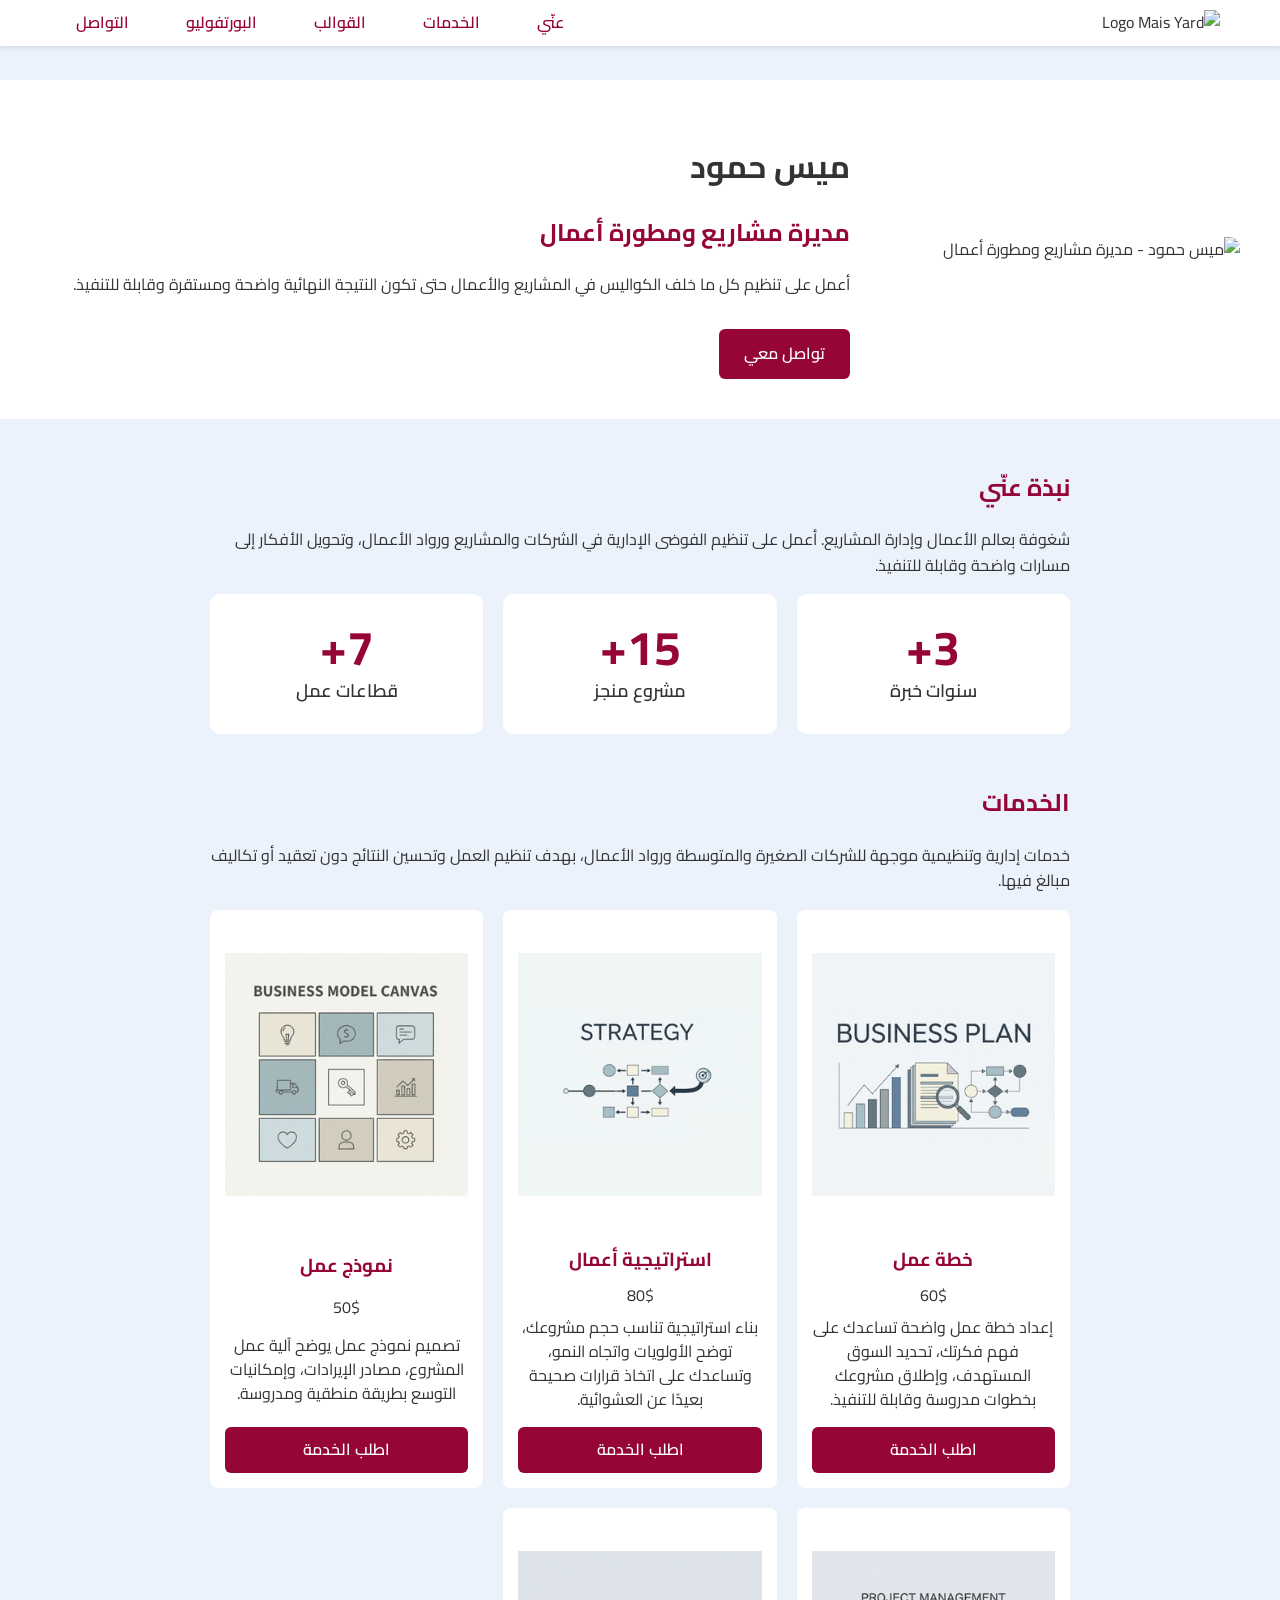
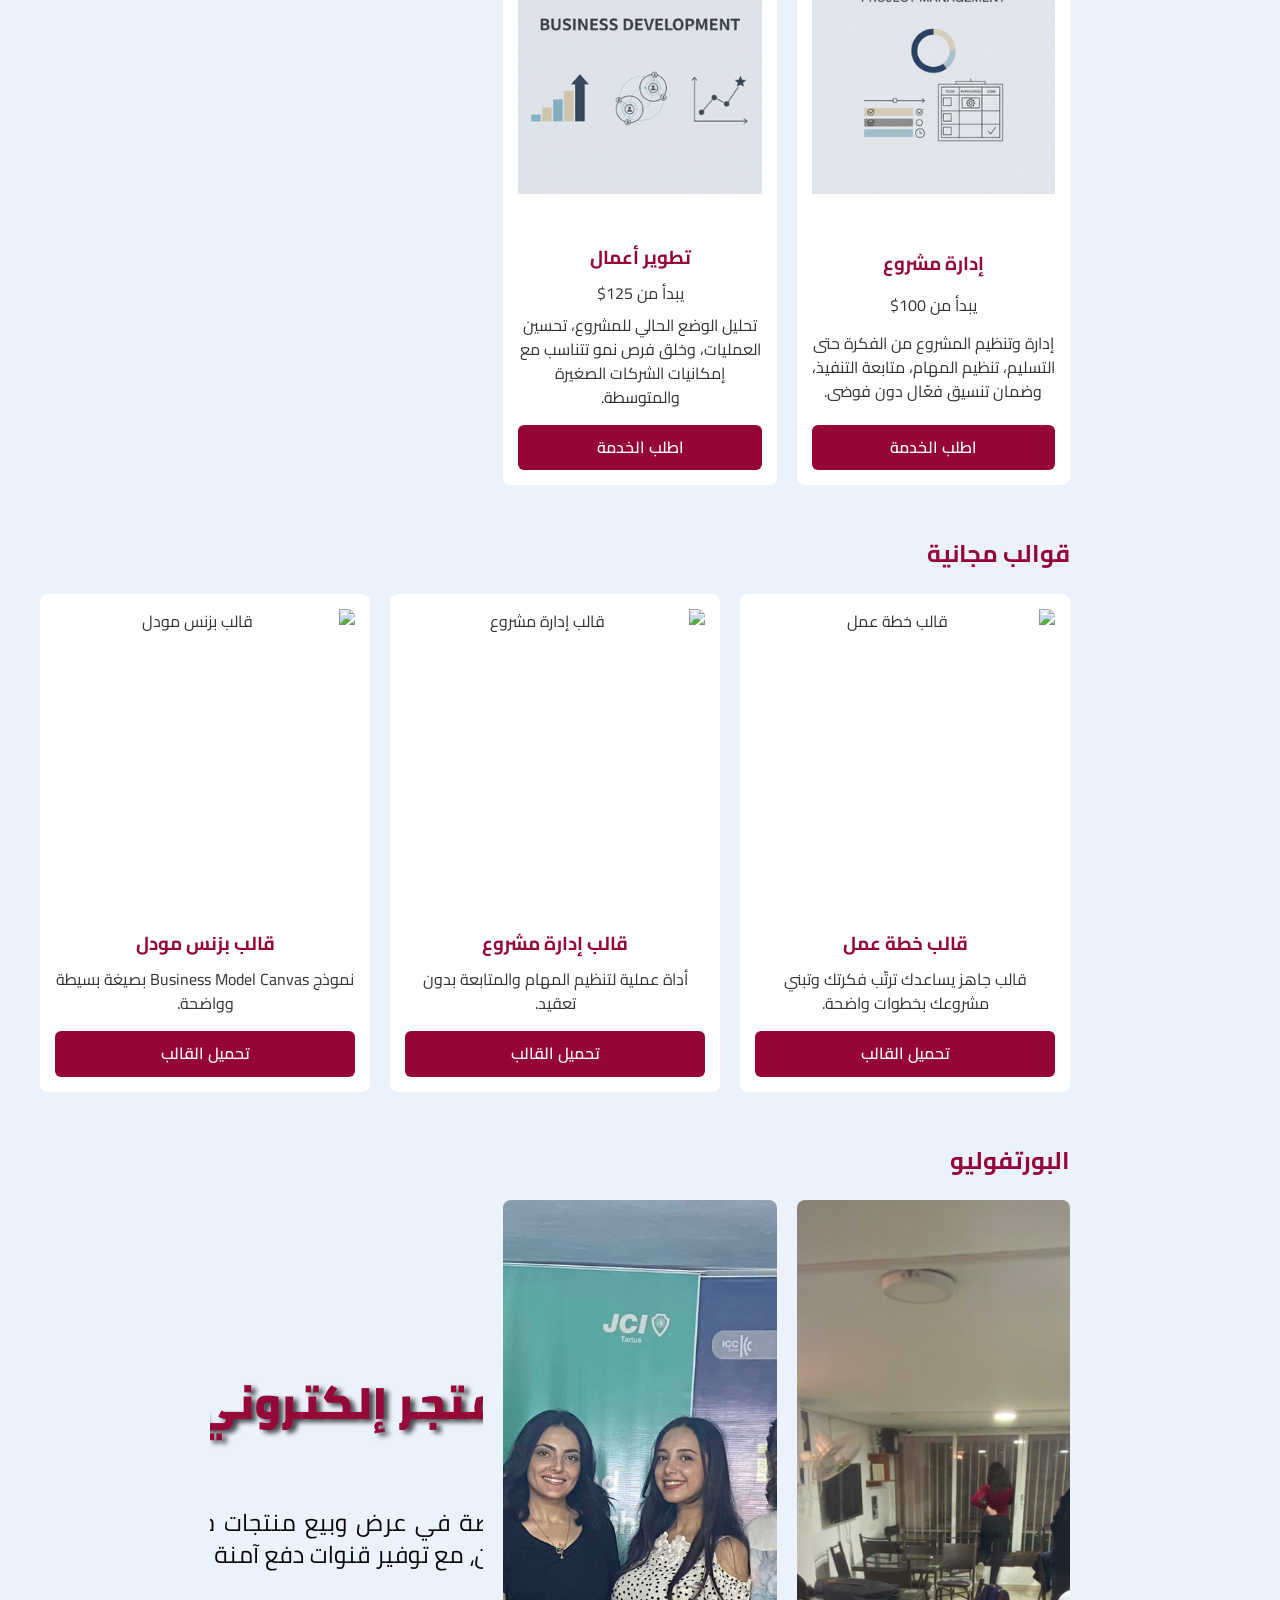
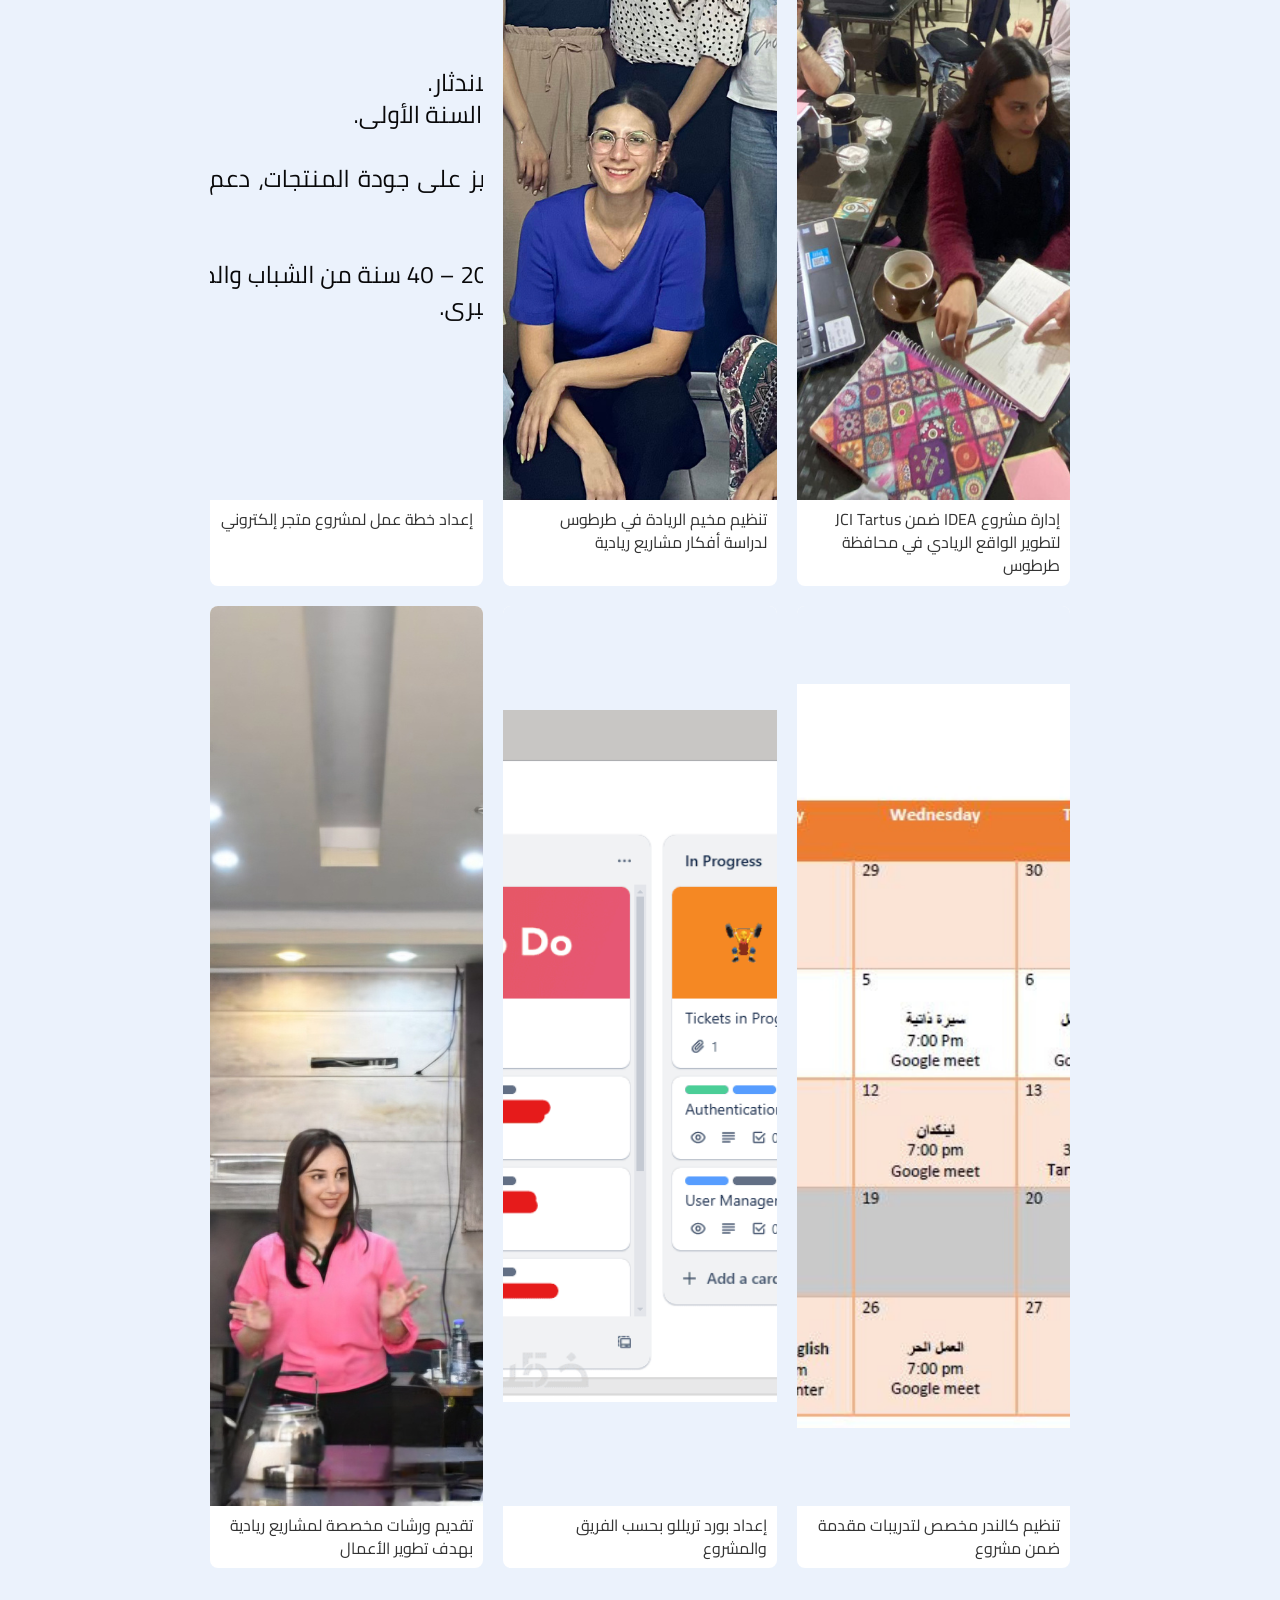
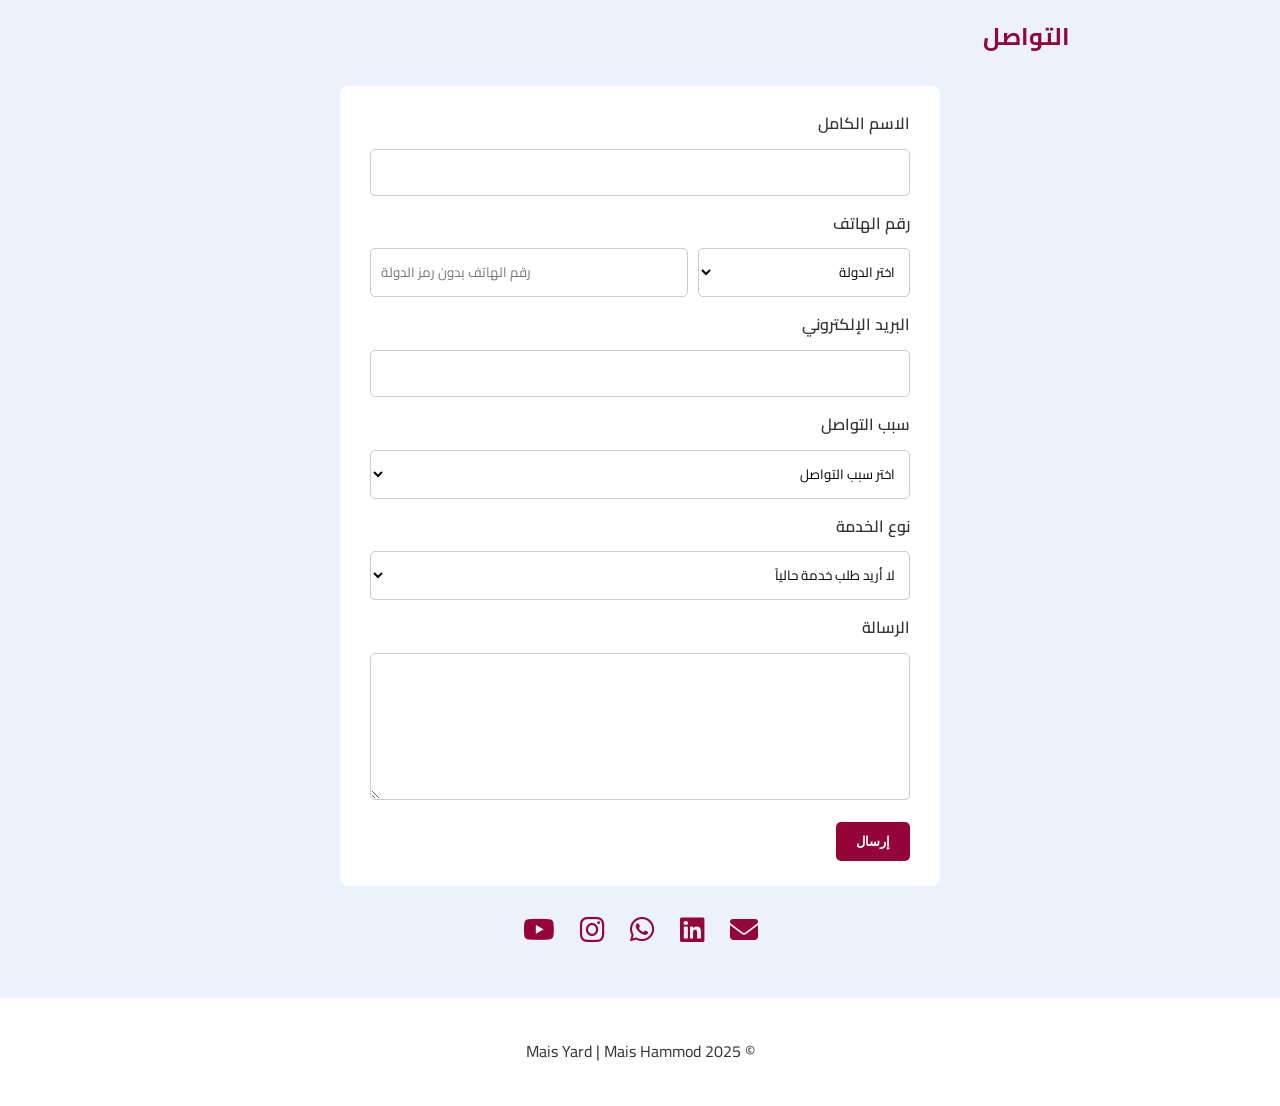
==== commit 6188477c: "index.html" ====
--- a/index.html
+++ b/index.html
@@ -9,25 +9,23 @@
   <meta name="robots" content="index, follow">
   <link rel="canonical" href="https://maisyard.com/">
 
-  <!-- Font -->
-  <link rel="preconnect" href="https://fonts.googleapis.com">
-  <link rel="preconnect" href="https://fonts.gstatic.com" crossorigin>
-
   <!-- Font Awesome -->
   <link rel="stylesheet" href="https://cdnjs.cloudflare.com/ajax/libs/font-awesome/6.5.0/css/all.min.css">
 
+  <!-- CSS -->
   <link rel="stylesheet" href="style.css">
 </head>
 
 <body>
 
+<!-- NAVBAR -->
 <nav class="navbar">
   <div class="nav-container">
     <div class="brand">
       <img src="logo.png" alt="Logo Mais Yard" class="nav-logo">
     </div>
 
-    <ul class="nav-links" id="navLinks">
+    <ul class="nav-links">
       <li><a href="#about">عنّي</a></li>
       <li><a href="#services">الخدمات</a></li>
       <li><a href="#free-templates">القوالب</a></li>
@@ -43,10 +41,13 @@
 
 <main>
 
+<!-- HEADER -->
 <header>
   <div class="header-main">
     <div class="profile-image">
-      <img src="profile.png" alt="ميس حمود - مديرة مشاريع ومطورة أعمال" loading="eager">
+      <img src="profile.png"
+           alt="ميس حمود - مديرة مشاريع ومطورة أعمال"
+           loading="eager">
     </div>
 
     <div class="header-text">
@@ -63,6 +64,7 @@
   </div>
 </header>
 
+<!-- ABOUT -->
 <section id="about">
   <div class="section-inner">
     <h2>نبذة عنّي</h2>
@@ -78,10 +80,12 @@
         <strong data-count="3">0</strong>
         <span>سنوات خبرة</span>
       </div>
+
       <div class="stat">
         <strong data-count="15">0</strong>
         <span>مشروع منجز</span>
       </div>
+
       <div class="stat">
         <strong data-count="7">0</strong>
         <span>قطاعات عمل</span>
@@ -90,6 +94,7 @@
   </div>
 </section>
 
+<!-- SERVICES -->
 <section id="services">
   <div class="section-inner">
     <h2>الخدمات</h2>
@@ -101,53 +106,211 @@
     </p>
 
     <div class="services-container">
-      <!-- نفس الكروت بدون تغيير -->
-      <!-- فقط أضف loading="lazy" -->
+
       <div class="service-card">
         <img src="service1.png" alt="خطة عمل" loading="lazy" width="300" height="300">
         <h3>خطة عمل</h3>
         <p class="price">60$</p>
-        <p>إعداد خطة عمل واضحة تساعدك على فهم فكرتك...</p>
-        <a href="#contact" class="cta-service">اطلب الخدمة</a>
-      </div>
-
-      <!-- باقي الكروت كما هي -->
-    </div>
-  </div>
-</section>
-
+        <p>
+          إعداد خطة عمل واضحة تساعدك على فهم فكرتك،
+          تحديد السوق المستهدف، وإطلاق مشروعك
+          بخطوات مدروسة وقابلة للتنفيذ.
+        </p>
+        <a href="#contact" class="cta-service">اطلب الخدمة</a>
+      </div>
+
+      <div class="service-card">
+        <img src="service2.png" alt="استراتيجية أعمال" loading="lazy" width="300" height="300">
+        <h3>استراتيجية أعمال</h3>
+        <p class="price">80$</p>
+        <p>
+          بناء استراتيجية تناسب حجم مشروعك،
+          توضح الأولويات واتجاه النمو،
+          وتساعدك على اتخاذ قرارات صحيحة بعيدًا عن العشوائية.
+        </p>
+        <a href="#contact" class="cta-service">اطلب الخدمة</a>
+      </div>
+
+      <div class="service-card">
+        <img src="service3.png" alt="نموذج عمل" loading="lazy" width="300" height="300">
+        <h3>نموذج عمل</h3>
+        <p class="price">50$</p>
+        <p>
+          تصميم نموذج عمل يوضح آلية عمل المشروع،
+          مصادر الإيرادات، وإمكانيات التوسع
+          بطريقة منطقية ومدروسة.
+        </p>
+        <a href="#contact" class="cta-service">اطلب الخدمة</a>
+      </div>
+
+      <div class="service-card">
+        <img src="service4.png" alt="إدارة مشروع" loading="lazy" width="300" height="300">
+        <h3>إدارة مشروع</h3>
+        <p class="price">يبدأ من 100$</p>
+        <p>
+          إدارة وتنظيم المشروع من الفكرة حتى التسليم،
+          تنظيم المهام، متابعة التنفيذ،
+          وضمان تنسيق فعّال دون فوضى.
+        </p>
+        <a href="#contact" class="cta-service">اطلب الخدمة</a>
+      </div>
+
+      <div class="service-card">
+        <img src="service5.png" alt="تطوير أعمال" loading="lazy" width="300" height="300">
+        <h3>تطوير أعمال</h3>
+        <p class="price">يبدأ من 125$</p>
+        <p>
+          تحليل الوضع الحالي للمشروع،
+          تحسين العمليات،
+          وخلق فرص نمو تتناسب مع إمكانيات
+          الشركات الصغيرة والمتوسطة.
+        </p>
+        <a href="#contact" class="cta-service">اطلب الخدمة</a>
+      </div>
+
+    </div>
+  </div>
+</section>
+
+<!-- FREE TEMPLATES -->
 <section id="free-templates">
   <div class="section-inner">
     <h2>قوالب مجانية</h2>
 
     <div class="services-container templates-container">
-      <!-- نفس القوالب -->
-    </div>
-  </div>
-</section>
-
+
+      <div class="service-card template-card">
+        <img src="template1.png" alt="قالب خطة عمل" loading="lazy" width="300" height="300">
+        <h3>قالب خطة عمل</h3>
+        <p>قالب جاهز يساعدك ترتّب فكرتك وتبني مشروعك بخطوات واضحة.</p>
+        <a href="template-download.html" class="cta-template">تحميل القالب</a>
+      </div>
+
+      <div class="service-card template-card">
+        <img src="template2.png" alt="قالب إدارة مشروع" loading="lazy" width="300" height="300">
+        <h3>قالب إدارة مشروع</h3>
+        <p>أداة عملية لتنظيم المهام والمتابعة بدون تعقيد.</p>
+        <a href="template-download.html" class="cta-template">تحميل القالب</a>
+      </div>
+
+      <div class="service-card template-card">
+        <img src="template3.png" alt="قالب بزنس مودل" loading="lazy" width="300" height="300">
+        <h3>قالب بزنس مودل</h3>
+        <p>نموذج Business Model Canvas بصيغة بسيطة وواضحة.</p>
+        <a href="template-download.html" class="cta-template">تحميل القالب</a>
+      </div>
+
+    </div>
+  </div>
+</section>
+
+<!-- PORTFOLIO -->
 <section id="portfolio">
   <div class="section-inner">
     <h2>البورتفوليو</h2>
 
     <div class="portfolio-container">
+
       <div class="portfolio-card">
         <a href="portfolio1.png" class="lightbox" role="button">
           <img src="portfolio1.png" alt="مشروع IDEA" loading="lazy" width="1200" height="900">
         </a>
-        <p>إدارة مشروع IDEA ضمن JCI Tartus</p>
-      </div>
-      <!-- باقي المشاريع -->
-    </div>
-  </div>
-</section>
-
+        <p>إدارة مشروع IDEA ضمن JCI Tartus لتطوير الواقع الريادي في محافظة طرطوس</p>
+      </div>
+
+      <div class="portfolio-card">
+        <a href="portfolio2.png" class="lightbox" role="button">
+          <img src="portfolio2.png" alt="مخيم الريادة" loading="lazy" width="1200" height="900">
+        </a>
+        <p>تنظيم مخيم الريادة في طرطوس لدراسة أفكار مشاريع ريادية</p>
+      </div>
+
+      <div class="portfolio-card">
+        <a href="portfolio3.png" class="lightbox" role="button">
+          <img src="portfolio3.png" alt="خطة عمل متجر إلكتروني" loading="lazy" width="1200" height="900">
+        </a>
+        <p>إعداد خطة عمل لمشروع متجر إلكتروني</p>
+      </div>
+
+      <div class="portfolio-card">
+        <a href="portfolio4.png" class="lightbox" role="button">
+          <img src="portfolio4.png" alt="كالندر تدريبي" loading="lazy" width="1200" height="900">
+        </a>
+        <p>تنظيم كالندر مخصص لتدريبات مقدمة ضمن مشروع</p>
+      </div>
+
+      <div class="portfolio-card">
+        <a href="portfolio5.png" class="lightbox" role="button">
+          <img src="portfolio5.png" alt="بورد تريللو" loading="lazy" width="1200" height="900">
+        </a>
+        <p>إعداد بورد تريللو بحسب الفريق والمشروع</p>
+      </div>
+
+      <div class="portfolio-card">
+        <a href="portfolio6.png" class="lightbox" role="button">
+          <img src="portfolio6.png" alt="ورشات عمل" loading="lazy" width="1200" height="900">
+        </a>
+        <p>تقديم ورشات مخصصة لمشاريع ريادية بهدف تطوير الأعمال</p>
+      </div>
+
+    </div>
+  </div>
+</section>
+
+<!-- CONTACT -->
 <section id="contact">
   <div class="section-inner">
     <h2>التواصل</h2>
 
-    <!-- الفورم كما هو بدون حذف -->
-    <!-- لا تغيير -->
+    <form name="contact" method="POST" data-netlify="true">
+      <input type="hidden" name="form-name" value="contact">
+
+      <label>الاسم الكامل</label>
+      <input type="text" name="name" required>
+
+      <label>رقم الهاتف</label>
+      <div class="phone-group">
+        <select name="country_code" id="countryCode" required>
+          <option value="">اختر الدولة</option>
+        </select>
+        <input type="tel" name="phone_number" placeholder="رقم الهاتف بدون رمز الدولة" required>
+      </div>
+
+      <label>البريد الإلكتروني</label>
+      <input type="email" name="email" required>
+
+      <label>سبب التواصل</label>
+      <select name="reason" required>
+        <option value="">اختر سبب التواصل</option>
+        <option value="service">طلب خدمة</option>
+        <option value="inquiry">استفسار</option>
+        <option value="collaboration">تعاون</option>
+        <option value="other">أمر آخر</option>
+      </select>
+
+      <label>نوع الخدمة</label>
+      <select name="service_type">
+        <option value="none">لا أريد طلب خدمة حالياً</option>
+        <option value="business_plan">خطة عمل</option>
+        <option value="strategy">استراتيجية</option>
+        <option value="business_model">بزنس مودل</option>
+        <option value="project_management">إدارة مشروع</option>
+        <option value="business_development">تطوير الأعمال</option>
+      </select>
+
+      <label>الرسالة</label>
+      <textarea name="message" rows="5" required></textarea>
+
+      <button type="submit">إرسال</button>
+    </form>
+
+    <div class="contact-icons">
+      <a href="mailto:mais@maisyard.com"><i class="fas fa-envelope"></i></a>
+      <a href="https://www.linkedin.com/in/maismhhammoud/" target="_blank"><i class="fab fa-linkedin"></i></a>
+      <a href="https://wa.me/963994253047" target="_blank"><i class="fab fa-whatsapp"></i></a>
+      <a href="https://instagram.com/maisyard" target="_blank"><i class="fab fa-instagram"></i></a>
+      <a href="https://www.youtube.com/@maisyard" target="_blank"><i class="fab fa-youtube"></i></a>
+    </div>
   </div>
 </section>
 
--- a/style.css
+++ b/style.css
@@ -1,5 +1,8 @@
 @import url('https://fonts.googleapis.com/css2?family=Cairo:wght@400;600;700&display=swap');
 
+/* ===============================
+   GLOBAL RESET & BASE
+================================ */
 * {
   box-sizing: border-box;
 }
@@ -9,18 +12,24 @@
   background-color: #ebf2fc;
   color: #333;
   margin: 0;
-  padding-top: 70px;
   line-height: 1.6;
   direction: rtl;
   text-align: right;
 }
 
+/* NAVBAR OFFSET (بديل padding-top) */
+main {
+  margin-top: 80px;
+}
+
 /* Fix anchor scroll under fixed navbar */
 section {
-  scroll-margin-top: 80px;
-}
-
-/* NAVBAR */
+  scroll-margin-top: 90px;
+}
+
+/* ===============================
+   NAVBAR
+================================ */
 .navbar {
   position: fixed;
   top: 0;
@@ -57,7 +66,7 @@
   font-weight: 600;
   padding: 8px 16px;
   border-radius: 8px;
-  transition: 0.3s;
+  transition: background-color 0.3s ease, color 0.3s ease;
 }
 
 .nav-links a:hover {
@@ -74,7 +83,9 @@
   cursor: pointer;
 }
 
-/* HEADER */
+/* ===============================
+   HEADER
+================================ */
 header {
   background-color: #fff;
   padding: 40px 20px;
@@ -111,40 +122,35 @@
   text-decoration: none;
   font-weight: 600;
   border-radius: 6px;
+  transition: background-color 0.3s ease;
 }
 
 .cta-button:hover {
   background-color: #333;
 }
 
-/* SECTIONS */
+/* ===============================
+   SECTIONS STRUCTURE
+================================ */
+.section-inner {
+  max-width: 900px;
+  margin: auto;
+  padding: 0 20px;
+}
+
 section {
-  max-width: 900px;
   margin: 50px auto;
-  padding: 0 20px;
-}
-
-.section-white {
-  background-color: #ffffff;
-}
-
-.section-blue {
-  background-color: #ebf2fc;
-}
-
-.section-white,
-.section-blue {
-  width: 100%;
-  padding: 60px 20px;
-}
-
+}
+
+/* HEADINGS */
 h2 {
   color: #950538;
   margin-bottom: 20px;
 }
 
-
-/* STATS */
+/* ===============================
+   STATS
+================================ */
 .stats {
   display: flex;
   gap: 20px;
@@ -173,19 +179,14 @@
   line-height: 1;
 }
 
-.stat[data-count="3"] strong::after,
-.stat[data-count="15"] strong::after {
-  content: "+";
-  font-size: 48px;
-  margin-right: 2px;
-}
-
 .stat span {
   font-size: 18px;
   margin-top: 6px;
 }
 
-/* SERVICES */
+/* ===============================
+   SERVICES & TEMPLATES
+================================ */
 .services-container {
   display: grid;
   grid-template-columns: repeat(3, 1fr);
@@ -200,6 +201,7 @@
   display: flex;
   flex-direction: column;
   justify-content: space-between;
+  transition: transform 0.3s ease, box-shadow 0.3s ease;
 }
 
 .service-card:hover {
@@ -207,6 +209,7 @@
   box-shadow: 0 8px 20px rgba(0,0,0,0.15);
 }
 
+/* ⬇️ الصور كما طلبتي 300x300 */
 .service-card img {
   width: 300px;
   height: 300px;
@@ -227,27 +230,7 @@
   line-height: 1.5;
 }
 
-.cta-service {
-  margin-top: 12px;
-  display: inline-block;
-  padding: 10px 18px;
-  background-color: #950538;
-  color: #fff;
-  text-decoration: none;
-  border-radius: 6px;
-  font-weight: 600;
-}
-
-.cta-service:hover {
-  background-color: #333;
-}
-
-/* FREE TEMPLATES */
-.templates-container {
-  margin-top: 30px;
-  max-width: 100%;
-}
-
+.cta-service,
 .cta-template {
   margin-top: 12px;
   display: inline-block;
@@ -257,16 +240,17 @@
   text-decoration: none;
   border-radius: 6px;
   font-weight: 600;
-  transition: background-color 0.3s;
-}
-
+  transition: background-color 0.3s ease;
+}
+
+.cta-service:hover,
 .cta-template:hover {
   background-color: #333;
 }
 
-
-
-/* PORTFOLIO */
+/* ===============================
+   PORTFOLIO
+================================ */
 .portfolio-container {
   display: flex;
   flex-wrap: wrap;
@@ -280,8 +264,11 @@
   flex: 1 1 250px;
 }
 
+/* ⬇️ أبعاد 1200x900 */
 .portfolio-card img {
   width: 100%;
+  aspect-ratio: 4 / 3;
+  object-fit: cover;
   display: block;
 }
 
@@ -292,8 +279,13 @@
   font-size: 16px;
 }
 
-
-/* CONTACT */
+.lightbox {
+  cursor: zoom-in;
+}
+
+/* ===============================
+   CONTACT FORM
+================================ */
 form {
   background: #fff;
   padding: 25px 30px;
@@ -302,44 +294,14 @@
   margin: 30px auto;
 }
 
-form input,
-form textarea {
-  width: 100%;
-  padding: 10px;
-  margin: 8px 0 15px;
-  border-radius: 5px;
-  border: 1px solid #ccc;
-  font-family: 'Cairo', sans-serif;
-}
-
-form button {
-  background-color: #950538;
-  color: #fff;
-  padding: 12px 20px;
-  border: none;
-  border-radius: 5px;
-  font-weight: 600;
-  cursor: pointer;
-}
-
-.contact-icons {
-  display: flex;
-  justify-content: center;
-  gap: 25px;
-  margin-top: 20px;
-}
-
-.contact-icons i {
-  font-size: 28px;
-  color: #950538;
-}
-
 form label {
   font-weight: 600;
   display: block;
   margin-bottom: 4px;
 }
 
+form input,
+form textarea,
 form select {
   width: 100%;
   padding: 10px;
@@ -350,6 +312,16 @@
   background: #fff;
 }
 
+form button {
+  background-color: #950538;
+  color: #fff;
+  padding: 12px 20px;
+  border: none;
+  border-radius: 5px;
+  font-weight: 600;
+  cursor: pointer;
+}
+
 .phone-group {
   display: flex;
   gap: 10px;
@@ -363,7 +335,21 @@
   width: 60%;
 }
 
-/* FOOTER */
+.contact-icons {
+  display: flex;
+  justify-content: center;
+  gap: 25px;
+  margin-top: 20px;
+}
+
+.contact-icons i {
+  font-size: 28px;
+  color: #950538;
+}
+
+/* ===============================
+   FOOTER
+================================ */
 footer {
   text-align: center;
   padding: 25px;
@@ -371,8 +357,20 @@
   margin-top: 50px;
 }
 
-/* MOBILE */
+/* ===============================
+   ACCESSIBILITY
+================================ */
+a:focus,
+button:focus {
+  outline: 2px solid #950538;
+  outline-offset: 3px;
+}
+
+/* ===============================
+   MOBILE
+================================ */
 @media (max-width: 768px) {
+
   .menu-toggle {
     display: block;
   }
@@ -409,7 +407,6 @@
   }
 
   .service-card {
-    width: 100%;
     max-width: 420px;
     margin: auto;
   }
@@ -430,32 +427,17 @@
     font-size: 36px;
   }
 
-  .stat[data-count="3"] strong::after,
-  .stat[data-count="15"] strong::after {
-    font-size: 36px;
-  }
-
   .stat span {
     font-size: 16px;
   }
 }
-/* FORCE SAME WIDTH FOR SERVICES - TEMPLATES - PORTFOLIO */
-.services-container,
-.templates-container,
-.portfolio-container {
-  max-width: 900px;
-  margin-left: auto;
-  margin-right: auto;
-}
-
-form select {
-  appearance: none;
-  -webkit-appearance: none;
-  -moz-appearance: none;
-  padding-left: 36px;
-  background-image: url("data:image/svg+xml,%3Csvg xmlns='http://www.w3.org/2000/svg' width='14' height='14' fill='%23950538' viewBox='0 0 16 16'%3E%3Cpath d='M1.5 5.5l6 6 6-6'/%3E%3C/svg%3E");
-  background-repeat: no-repeat;
-  background-position: left 12px center;
-  background-size: 14px;
-}
-
+
+/* ===============================
+   REDUCE MOTION
+================================ */
+@media (prefers-reduced-motion: reduce) {
+  * {
+    animation: none !important;
+    transition: none !important;
+  }
+}
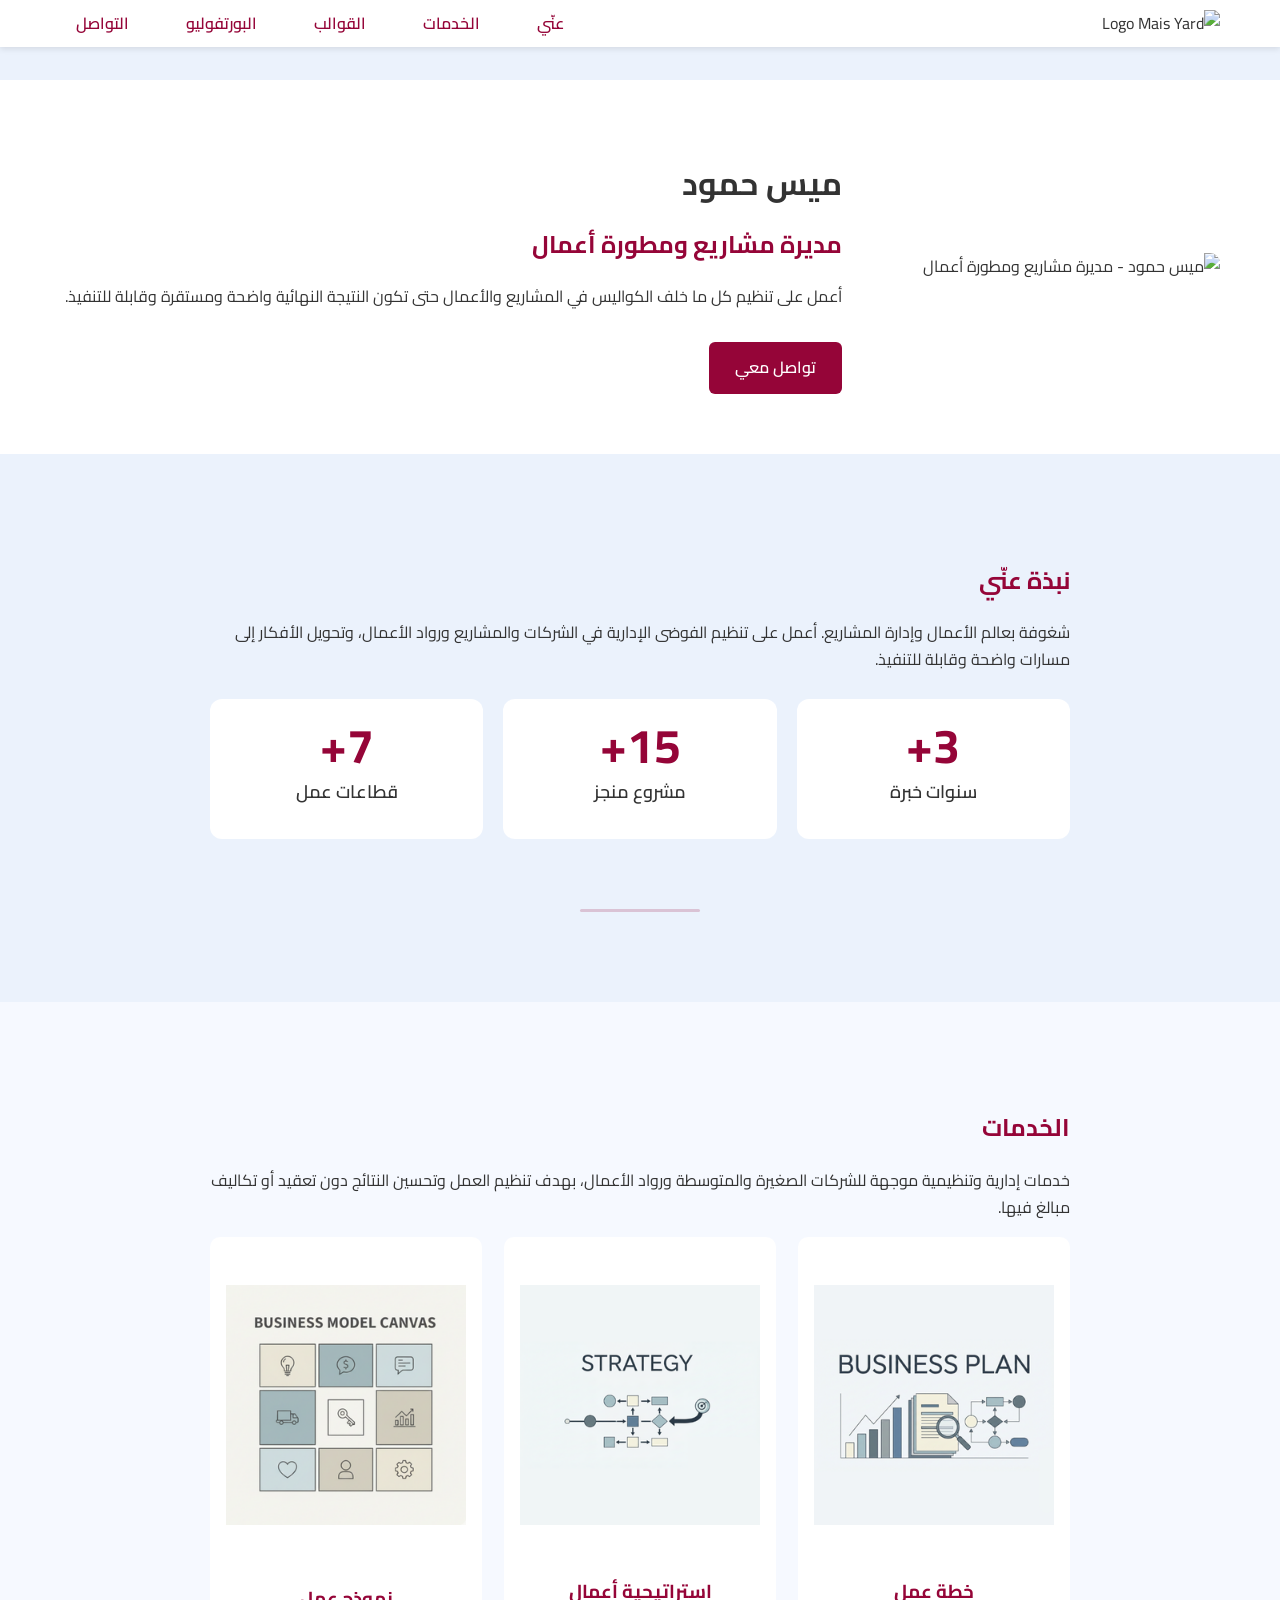
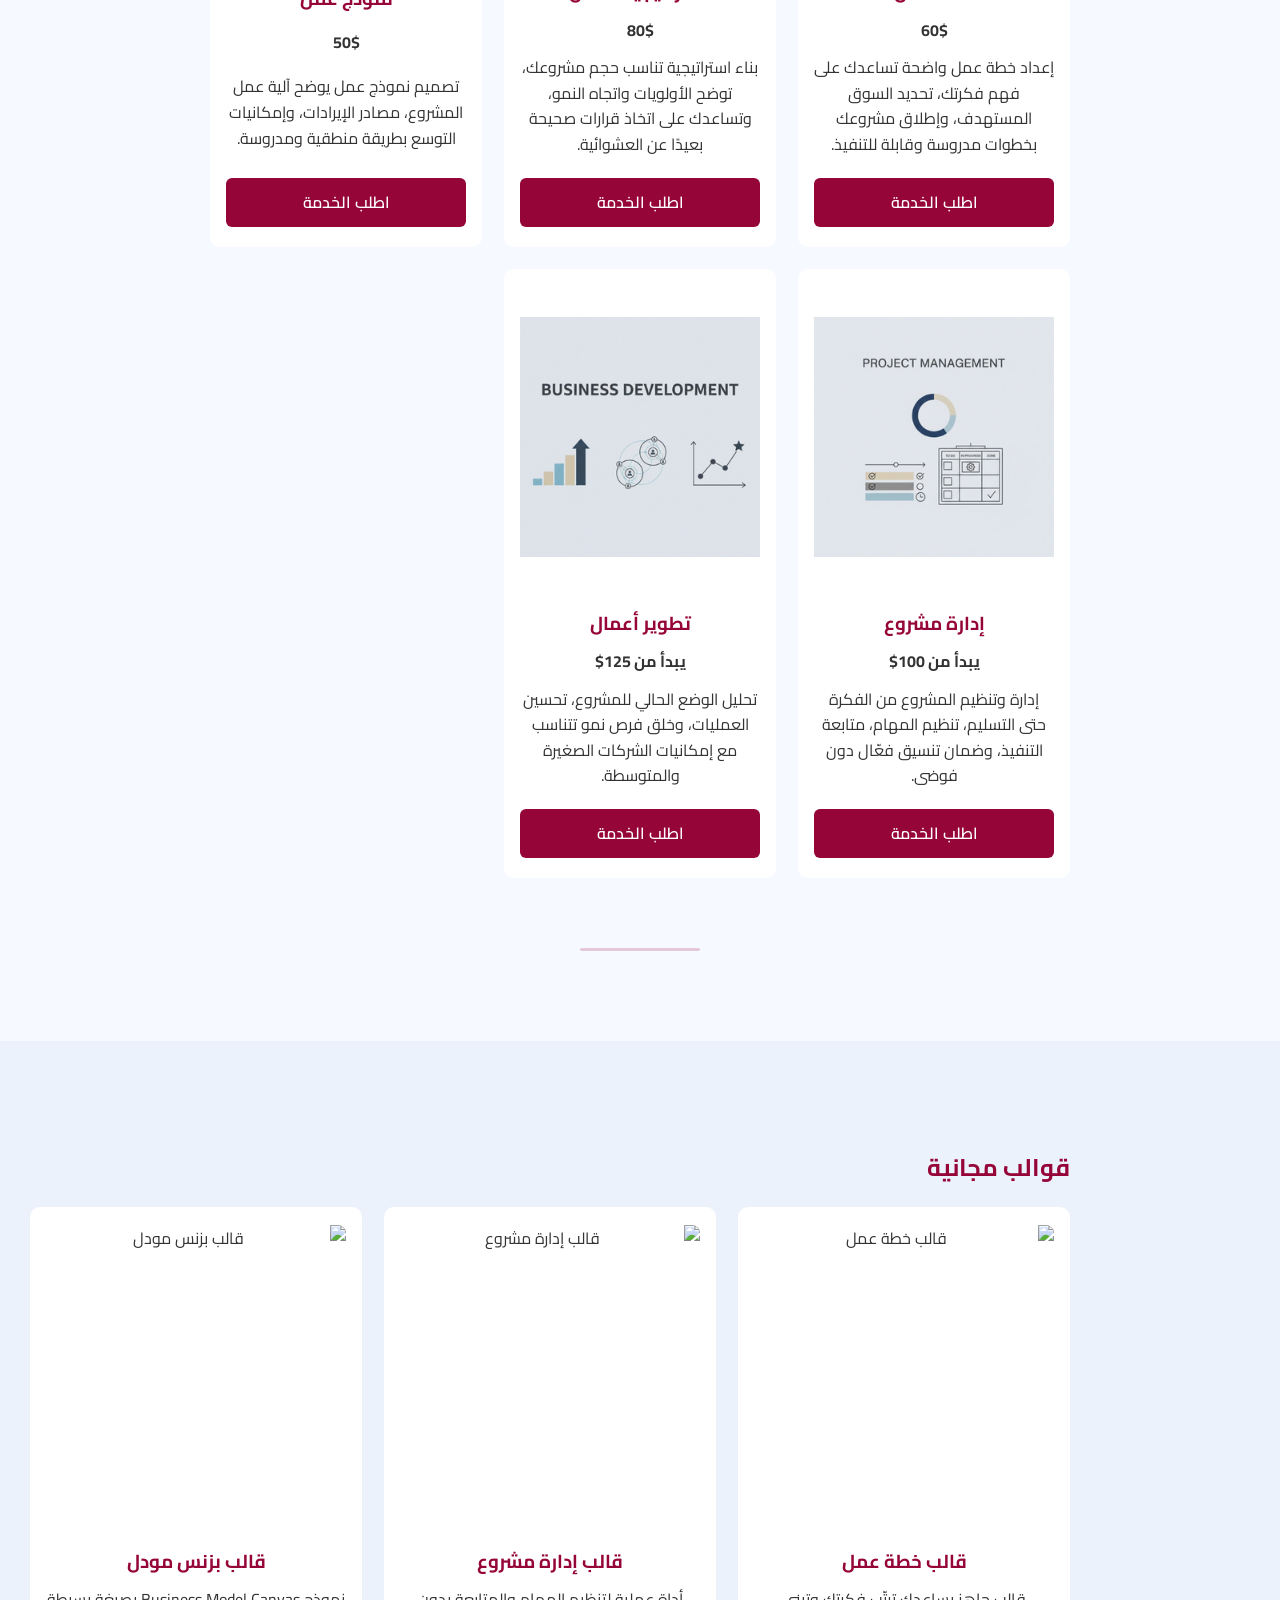
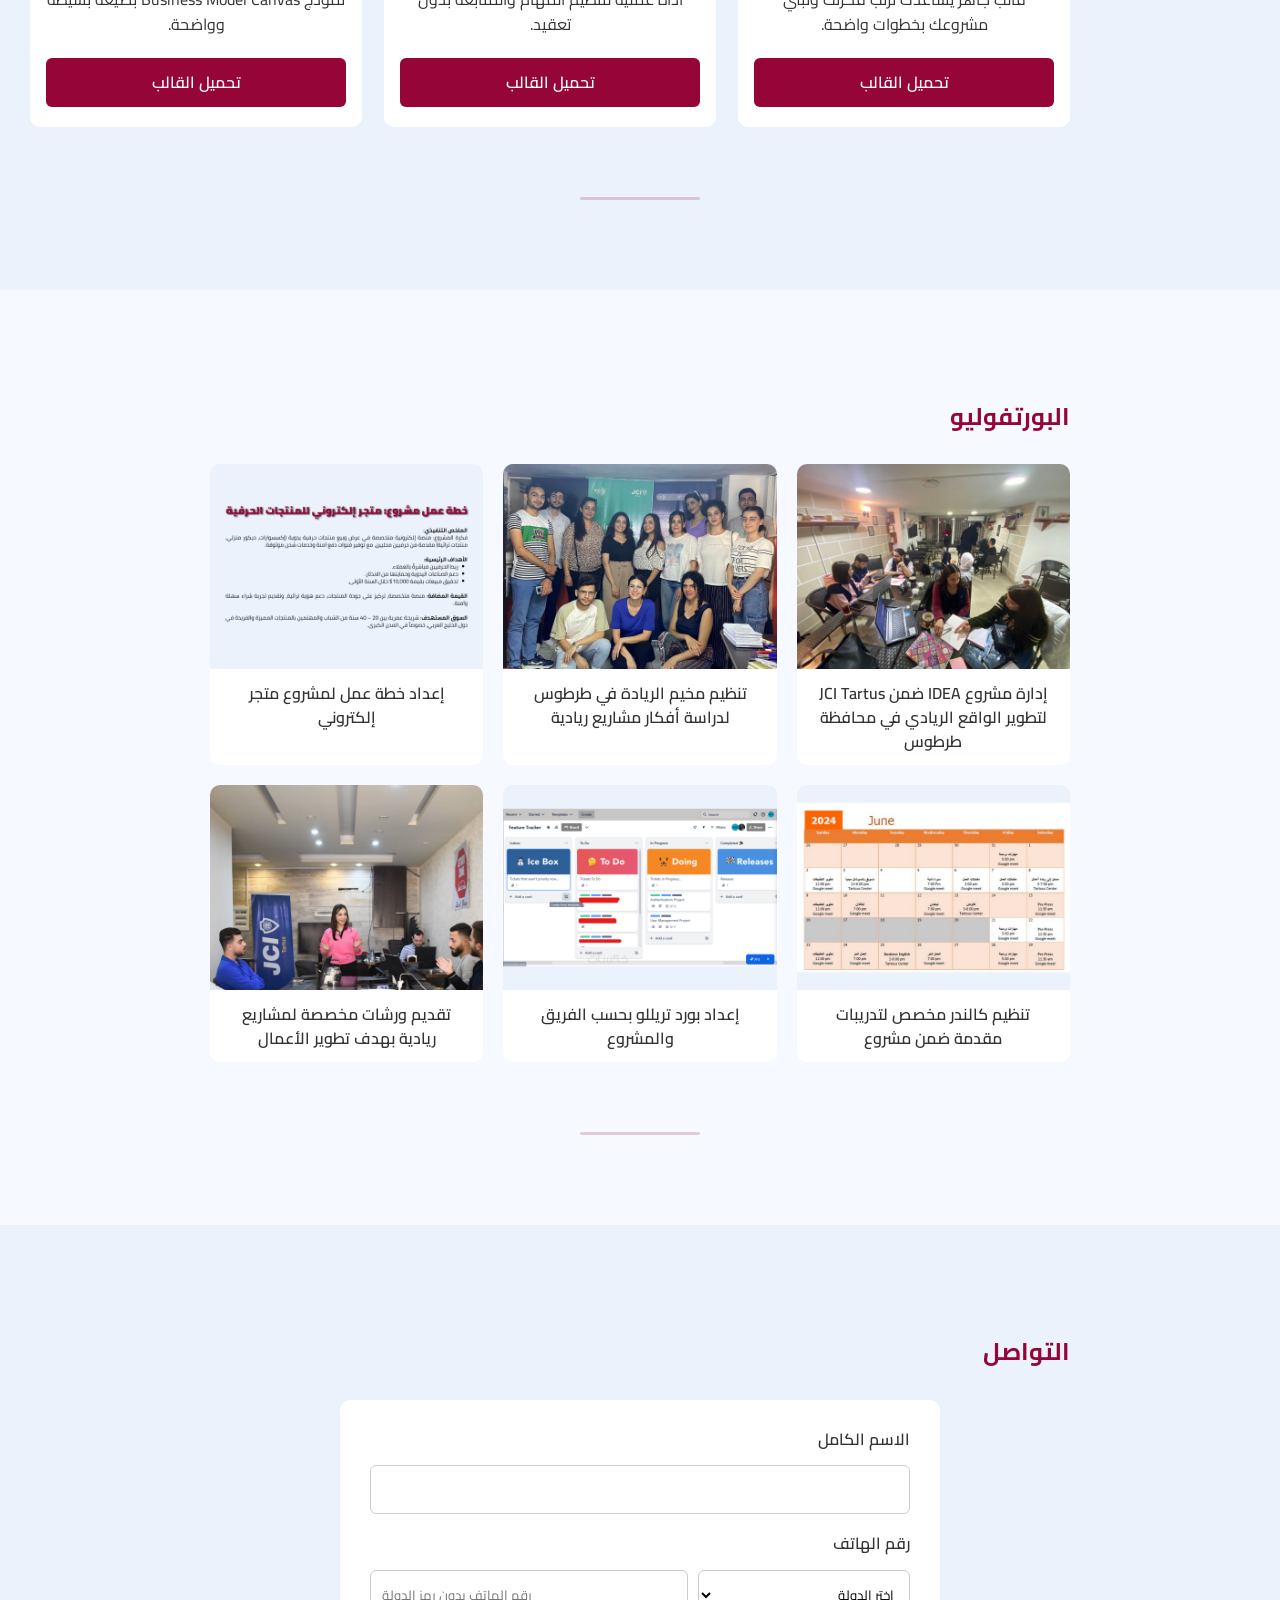
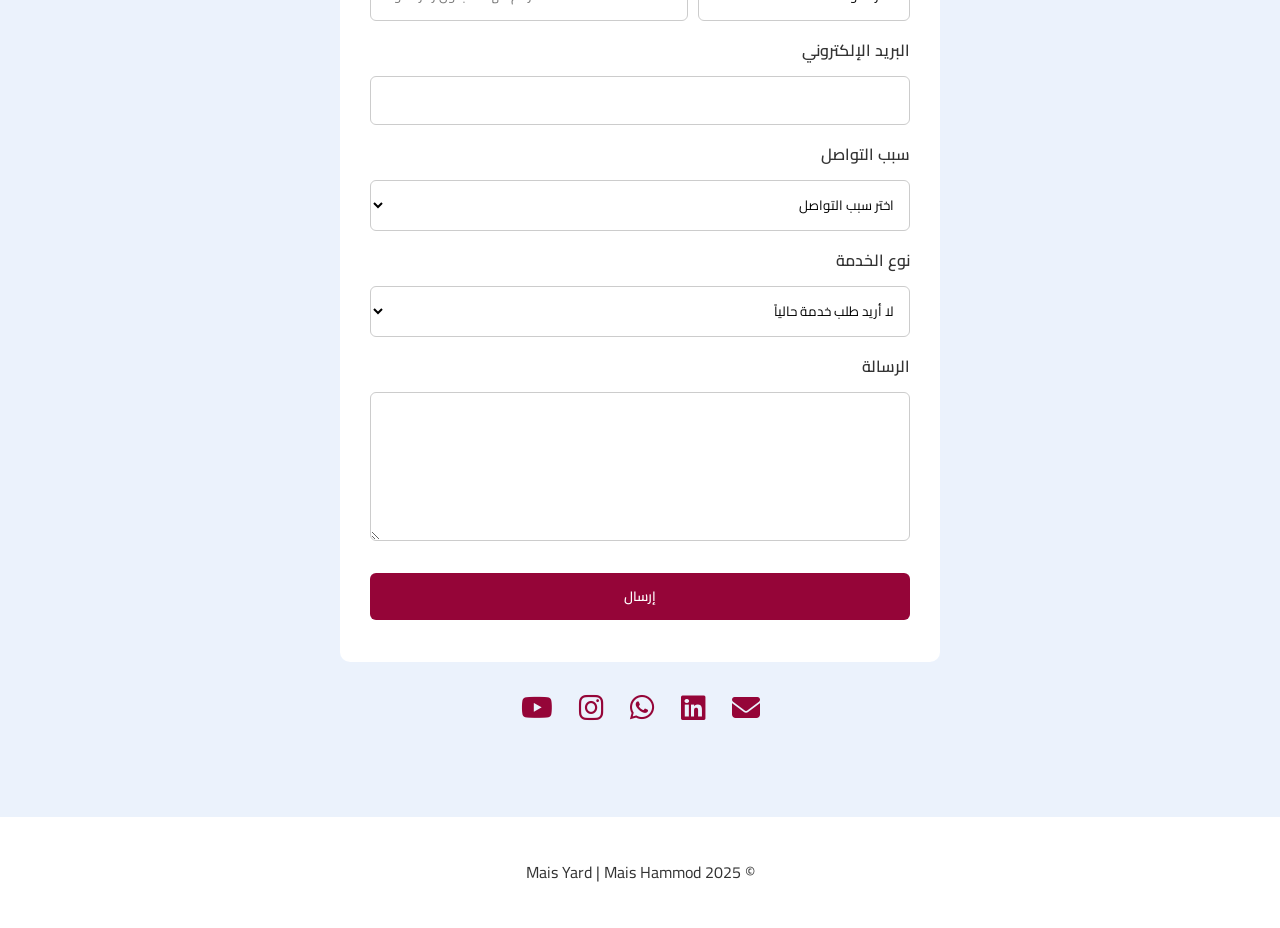
==== commit e6e21046: "index.html" ====
--- a/index.html
+++ b/index.html
@@ -262,7 +262,13 @@
   <div class="section-inner">
     <h2>التواصل</h2>
 
-    <form name="contact" method="POST" data-netlify="true">
+    <form
+  name="contact"
+  method="POST"
+  data-netlify="true"
+  action="/thank-you.html"
+>
+
       <input type="hidden" name="form-name" value="contact">
 
       <label>الاسم الكامل</label>
@@ -323,3 +329,4 @@
 <script src="script.js" defer></script>
 </body>
 </html>
+
--- a/style.css
+++ b/style.css
@@ -1,10 +1,16 @@
 @import url('https://fonts.googleapis.com/css2?family=Cairo:wght@400;600;700&display=swap');
 
 /* ===============================
-   GLOBAL RESET & BASE
-================================ */
-* {
+   GLOBAL
+================================ */
+*,
+*::before,
+*::after {
   box-sizing: border-box;
+}
+
+html {
+  scroll-behavior: smooth;
 }
 
 body {
@@ -12,12 +18,14 @@
   background-color: #ebf2fc;
   color: #333;
   margin: 0;
-  line-height: 1.6;
+  line-height: 1.7;
   direction: rtl;
   text-align: right;
 }
 
-/* NAVBAR OFFSET (بديل padding-top) */
+/* ===============================
+   NAVBAR OFFSET
+================================ */
 main {
   margin-top: 80px;
 }
@@ -33,6 +41,7 @@
 .navbar {
   position: fixed;
   top: 0;
+  inset-inline-start: 0;
   width: 100%;
   background: #fff;
   z-index: 1000;
@@ -41,7 +50,7 @@
 
 .nav-container {
   max-width: 1200px;
-  margin: auto;
+  margin-inline: auto;
   padding: 10px 20px;
   display: flex;
   align-items: center;
@@ -88,14 +97,15 @@
 ================================ */
 header {
   background-color: #fff;
-  padding: 40px 20px;
+  padding: 60px 0;
 }
 
 .header-main {
   display: flex;
   gap: 30px;
   max-width: 1200px;
-  margin: auto;
+  margin-inline: auto;
+  padding-inline: 20px;
   align-items: center;
   flex-wrap: wrap;
 }
@@ -107,6 +117,7 @@
 .profile-image img {
   width: 100%;
   border-radius: 10px;
+  display: block;
 }
 
 .header-text {
@@ -115,8 +126,8 @@
 
 .cta-button {
   display: inline-block;
-  margin-top: 15px;
-  padding: 12px 25px;
+  margin-top: 16px;
+  padding: 12px 26px;
   background-color: #950538;
   color: #fff;
   text-decoration: none;
@@ -130,22 +141,54 @@
 }
 
 /* ===============================
-   SECTIONS STRUCTURE
-================================ */
+   SECTION SYSTEM (المهم)
+================================ */
+section {
+  padding: 90px 0;
+  margin: 0;
+}
+
+/* اختلاف خلفية خفيف بين الأقسام */
+section:nth-of-type(odd) {
+  background-color: #ebf2fc;
+}
+
+section:nth-of-type(even) {
+  background-color: #f6f9ff;
+}
+
+/* فاصل بصري */
+section:not(:last-of-type)::after {
+  content: "";
+  display: block;
+  width: 120px;
+  height: 3px;
+  background-color: #950538;
+  margin: 70px auto 0;
+  border-radius: 3px;
+  opacity: 0.2;
+}
+
+/* عرض موحد لكل الأقسام */
 .section-inner {
   max-width: 900px;
-  margin: auto;
-  padding: 0 20px;
-}
-
-section {
-  margin: 50px auto;
-}
-
-/* HEADINGS */
+  margin-inline: auto;
+  padding-inline: 20px;
+}
+
+/* ===============================
+   HEADINGS
+================================ */
+h1,
+h2,
+h3 {
+  line-height: 1.4;
+  font-family: 'Cairo', sans-serif;
+}
+
 h2 {
   color: #950538;
-  margin-bottom: 20px;
+  margin-bottom: 22px;
 }
 
 /* ===============================
@@ -156,18 +199,18 @@
   gap: 20px;
   flex-wrap: wrap;
   justify-content: center;
+  margin-top: 25px;
 }
 
 .stat {
   background: #fff;
-  padding: 20px;
-  border-radius: 10px;
-  flex: 1 1 150px;
+  padding: 22px;
+  border-radius: 12px;
+  flex: 1 1 160px;
   text-align: center;
   font-weight: 600;
   display: flex;
   flex-direction: column;
-  justify-content: center;
   align-items: center;
   min-height: 140px;
 }
@@ -181,7 +224,7 @@
 
 .stat span {
   font-size: 18px;
-  margin-top: 6px;
+  margin-top: 8px;
 }
 
 /* ===============================
@@ -190,13 +233,13 @@
 .services-container {
   display: grid;
   grid-template-columns: repeat(3, 1fr);
-  gap: 20px;
+  gap: 22px;
 }
 
 .service-card {
   background: #fff;
-  padding: 15px;
-  border-radius: 8px;
+  padding: 18px 16px 20px;
+  border-radius: 10px;
   text-align: center;
   display: flex;
   flex-direction: column;
@@ -205,36 +248,39 @@
 }
 
 .service-card:hover {
-  transform: translateY(-5px);
-  box-shadow: 0 8px 20px rgba(0,0,0,0.15);
-}
-
-/* ⬇️ الصور كما طلبتي 300x300 */
+  transform: translateY(-6px);
+  box-shadow: 0 10px 24px rgba(0,0,0,0.15);
+}
+
 .service-card img {
   width: 300px;
   height: 300px;
   max-width: 100%;
   object-fit: contain;
-  margin: 0 auto 12px;
+  margin: 0 auto 14px;
   border-radius: 8px;
+  display: block;
 }
 
 .service-card h3 {
   margin: 10px 0 6px;
   color: #950538;
-  line-height: 1.4;
 }
 
 .service-card p {
-  margin: 4px 0;
-  line-height: 1.5;
+  margin: 6px 0;
+  line-height: 1.6;
+}
+
+.price {
+  font-weight: 700;
 }
 
 .cta-service,
 .cta-template {
-  margin-top: 12px;
+  margin-top: 14px;
   display: inline-block;
-  padding: 10px 18px;
+  padding: 11px 20px;
   background-color: #950538;
   color: #fff;
   text-decoration: none;
@@ -251,47 +297,81 @@
 /* ===============================
    PORTFOLIO
 ================================ */
+
+/* Container */
 .portfolio-container {
-  display: flex;
-  flex-wrap: wrap;
+  display: grid;
+  grid-template-columns: repeat(3, 1fr);
   gap: 20px;
-}
-
+  margin-top: 30px;
+}
+
+/* Card */
 .portfolio-card {
   background: #fff;
-  border-radius: 8px;
+  border-radius: 10px;
   overflow: hidden;
-  flex: 1 1 250px;
-}
-
-/* ⬇️ أبعاد 1200x900 */
+}
+
+
+.portfolio-card:hover {
+  transform: translateY(-6px);
+  box-shadow: 0 12px 26px rgba(0,0,0,0.15);
+}
+
+/* Image */
 .portfolio-card img {
   width: 100%;
-  aspect-ratio: 4 / 3;
-  object-fit: cover;
+  height: auto;        /* مهم */
   display: block;
-}
-
+  object-fit: unset;  /* إلغاء أي قص */
+}
+
+/* Caption */
 .portfolio-card p {
-  padding: 8px 10px;
+  padding: 12px 14px;
   margin: 0;
-  line-height: 1.45;
   font-size: 16px;
-}
-
+  line-height: 1.5;
+  text-align: center;
+  font-weight: 600;
+  color: #333;
+}
+
+/* Lightbox cursor */
 .lightbox {
   cursor: zoom-in;
 }
 
 /* ===============================
-   CONTACT FORM
+   RESPONSIVE
+================================ */
+@media (max-width: 1024px) {
+  .portfolio-container {
+    grid-template-columns: repeat(2, 1fr);
+  }
+}
+
+@media (max-width: 768px) {
+  .portfolio-container {
+    grid-template-columns: 1fr;
+  }
+
+  .portfolio-card p {
+    font-size: 15px;
+  }
+}
+
+
+/* ===============================
+   CONTACT
 ================================ */
 form {
   background: #fff;
-  padding: 25px 30px;
-  border-radius: 8px;
+  padding: 26px 30px;
+  border-radius: 10px;
   max-width: 600px;
-  margin: 30px auto;
+  margin: 32px auto;
 }
 
 form label {
@@ -302,26 +382,30 @@
 
 form input,
 form textarea,
-form select {
+form select,
+form button {
   width: 100%;
-  padding: 10px;
-  margin: 8px 0 15px;
-  border-radius: 5px;
+  padding: 11px;
+  margin: 8px 0 16px;
+  border-radius: 6px;
   border: 1px solid #ccc;
   font-family: 'Cairo', sans-serif;
   background: #fff;
+}
+
+form textarea {
+  resize: vertical;
 }
 
 form button {
   background-color: #950538;
   color: #fff;
-  padding: 12px 20px;
+  font-weight: 600;
+  cursor: pointer;
   border: none;
-  border-radius: 5px;
-  font-weight: 600;
-  cursor: pointer;
-}
-
+}
+
+/* Phone group */
 .phone-group {
   display: flex;
   gap: 10px;
@@ -335,11 +419,12 @@
   width: 60%;
 }
 
+/* Contact icons */
 .contact-icons {
   display: flex;
   justify-content: center;
-  gap: 25px;
-  margin-top: 20px;
+  gap: 26px;
+  margin-top: 22px;
 }
 
 .contact-icons i {
@@ -352,9 +437,10 @@
 ================================ */
 footer {
   text-align: center;
-  padding: 25px;
-  background: #fff;
-  margin-top: 50px;
+  padding: 26px;
+  background: #fff;
+  margin-top: 0;
+  font-family: 'Cairo', sans-serif;
 }
 
 /* ===============================
@@ -378,19 +464,19 @@
   .nav-links {
     position: fixed;
     top: 0;
-    right: -100%;
+    inset-inline-end: -100%;
     width: 260px;
     height: 100vh;
     background: #fff;
     flex-direction: column;
     padding-top: 90px;
     gap: 20px;
-    transition: right 0.3s ease;
+    transition: inset-inline-end 0.3s ease;
     box-shadow: -2px 0 10px rgba(0,0,0,0.15);
   }
 
   .nav-links.active {
-    right: 0;
+    inset-inline-end: 0;
   }
 
   .header-main {
@@ -408,7 +494,7 @@
 
   .service-card {
     max-width: 420px;
-    margin: auto;
+    margin-inline: auto;
   }
 
   .portfolio-container,
@@ -420,7 +506,6 @@
   .stat {
     width: 90%;
     min-height: auto;
-    margin-bottom: 15px;
   }
 
   .stat strong {
@@ -433,7 +518,7 @@
 }
 
 /* ===============================
-   REDUCE MOTION
+   REDUCED MOTION
 ================================ */
 @media (prefers-reduced-motion: reduce) {
   * {
@@ -441,3 +526,7 @@
     transition: none !important;
   }
 }
+
+
+
+
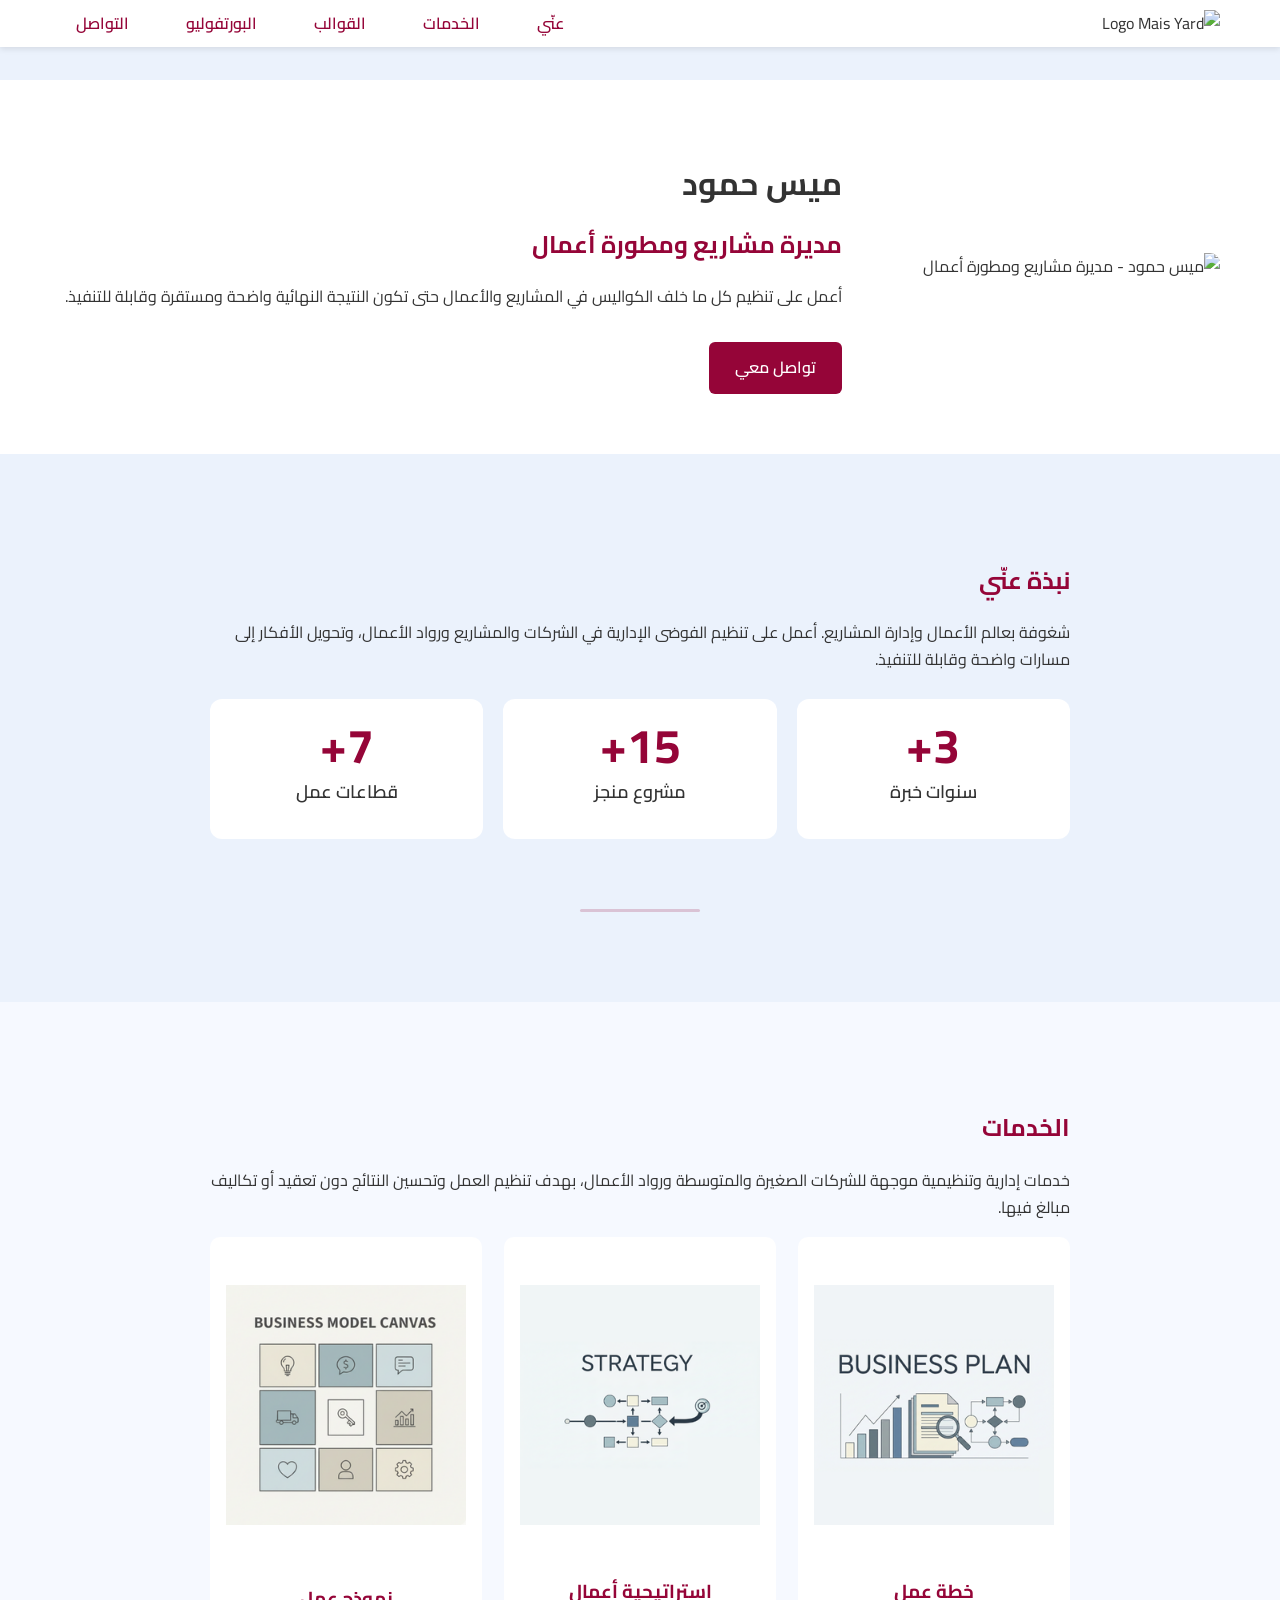
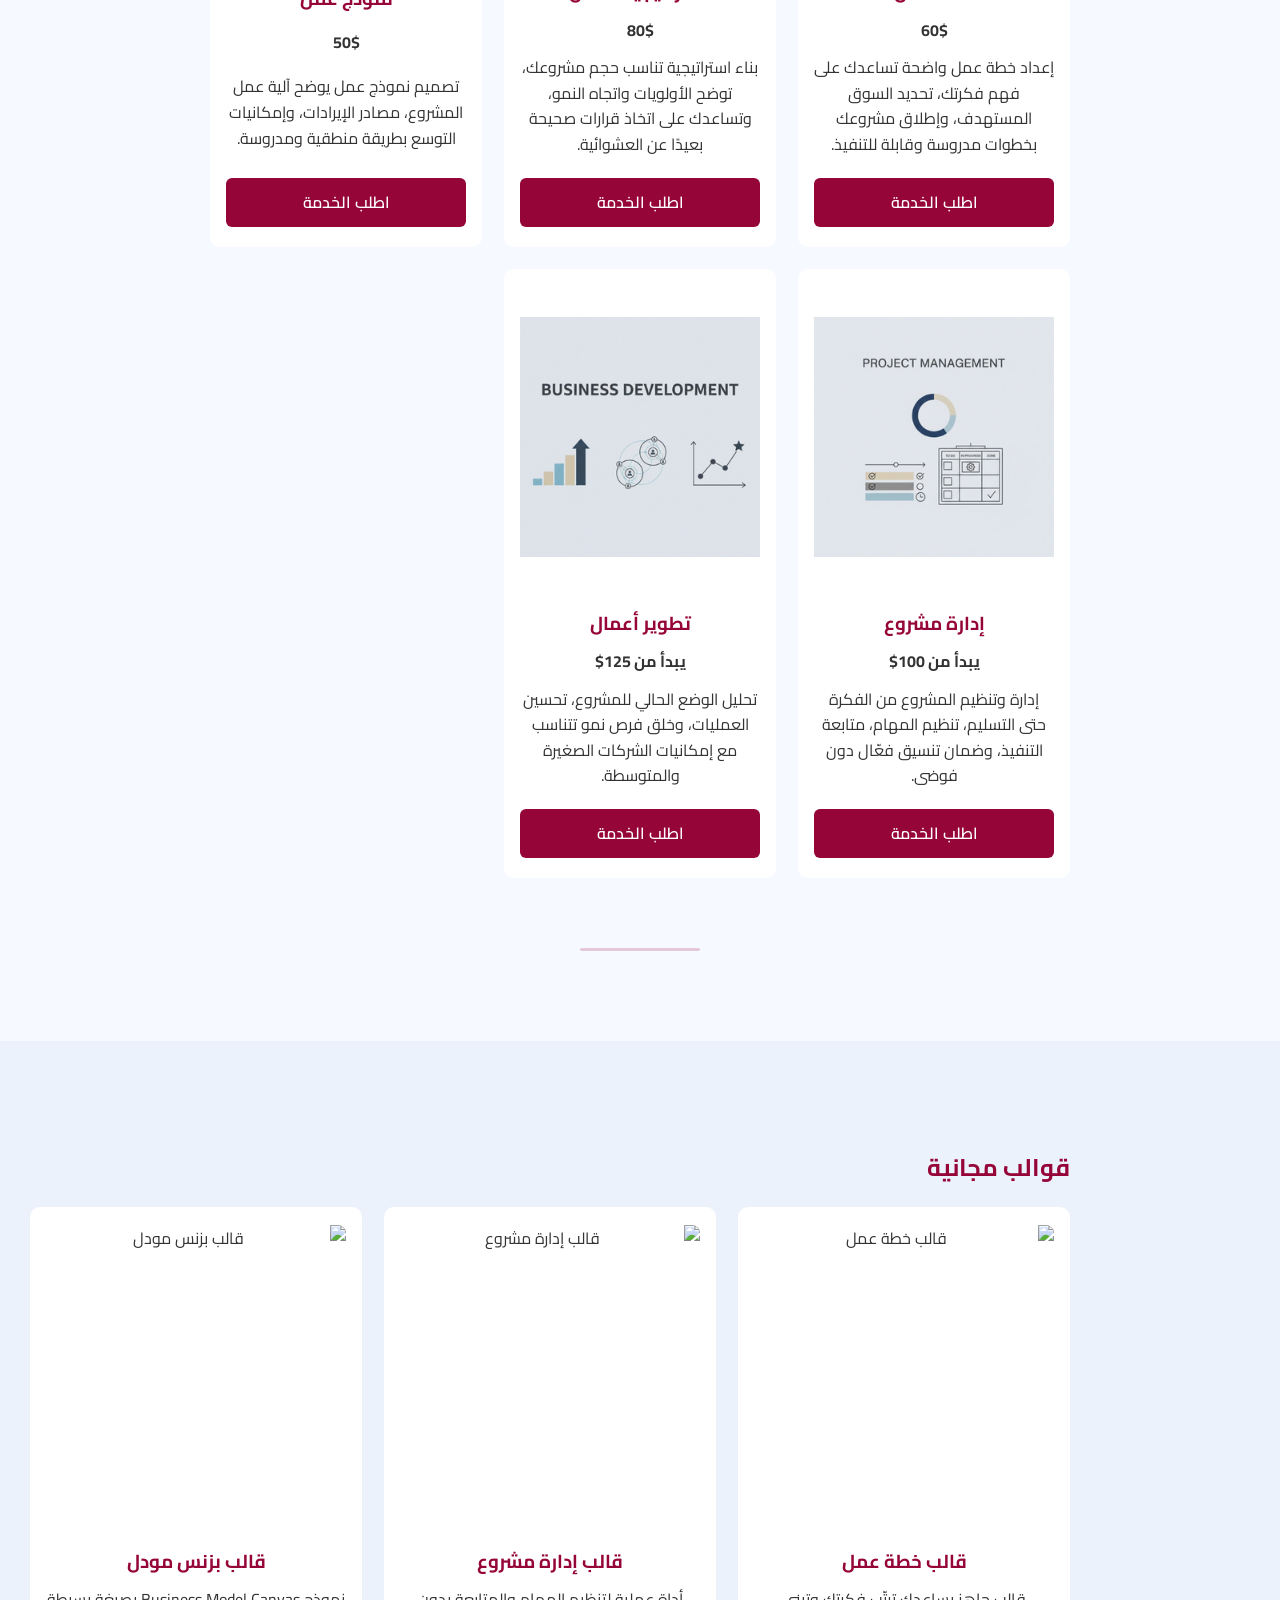
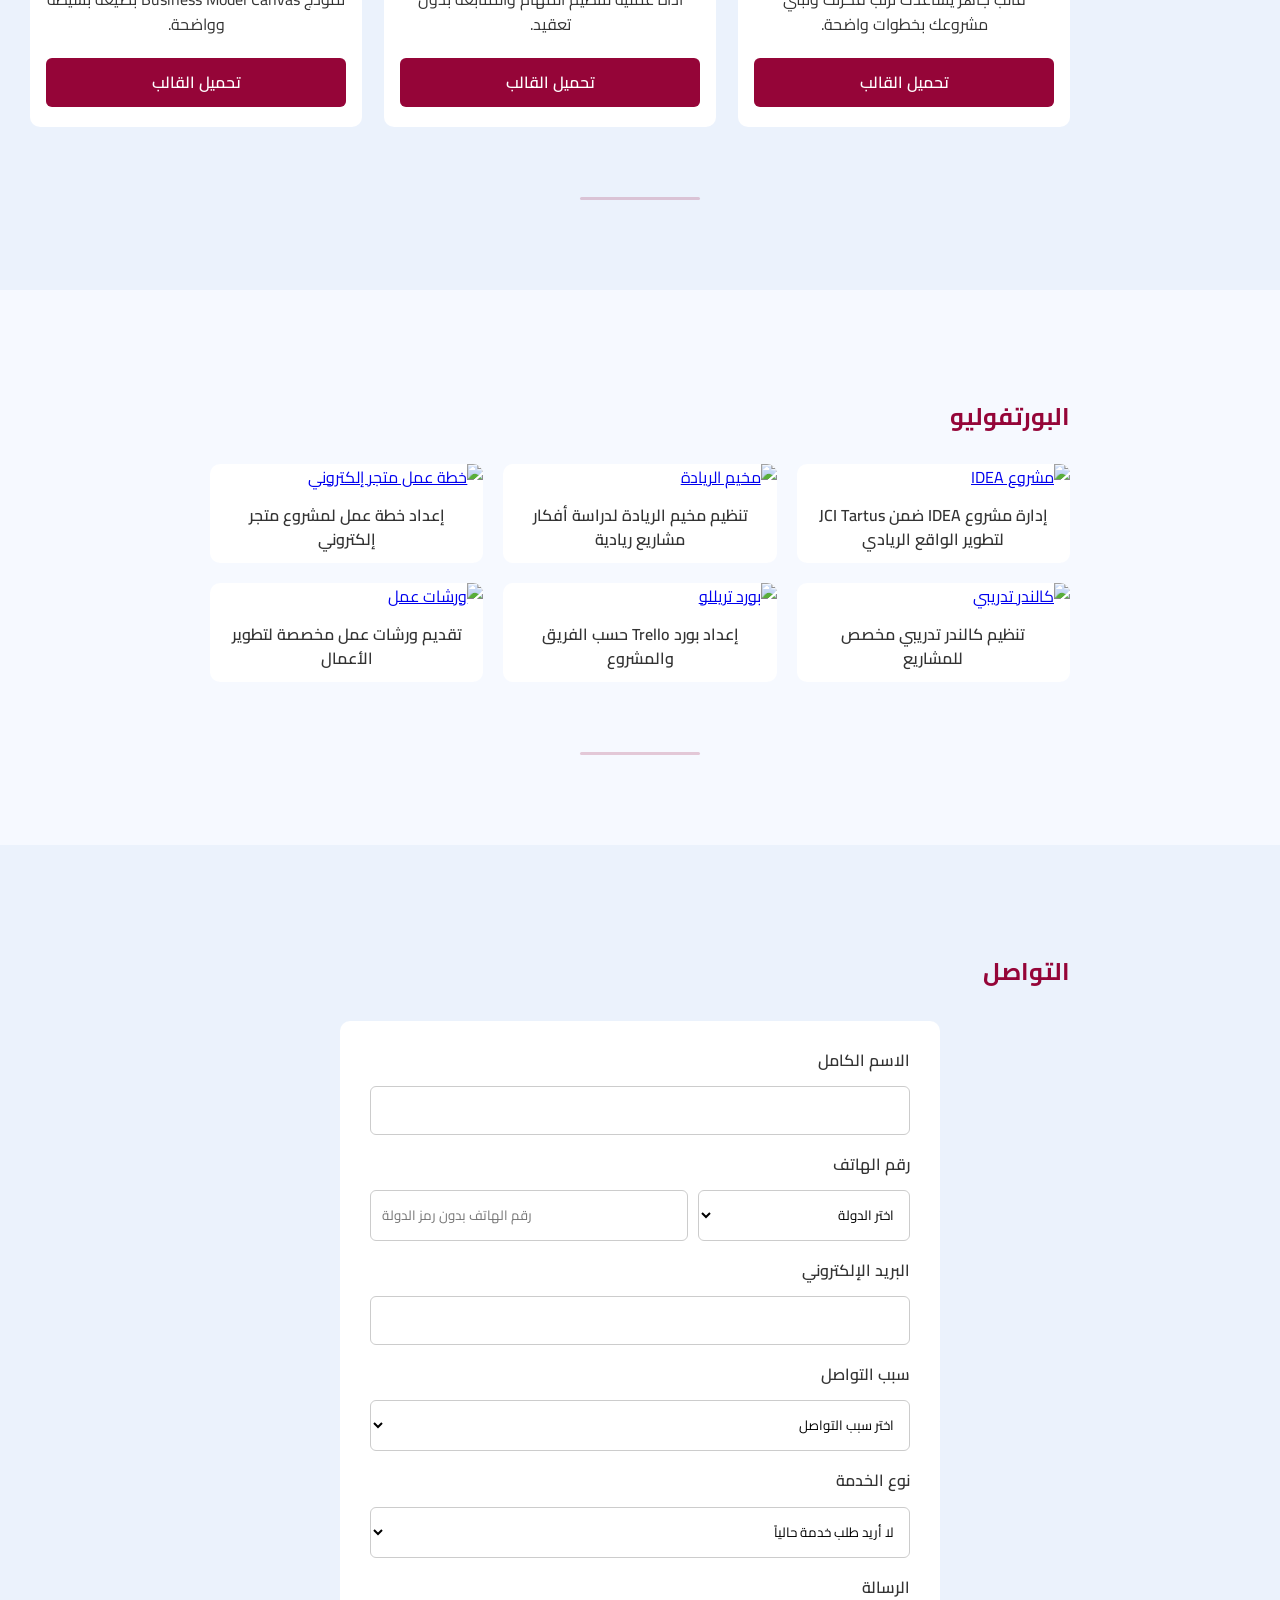
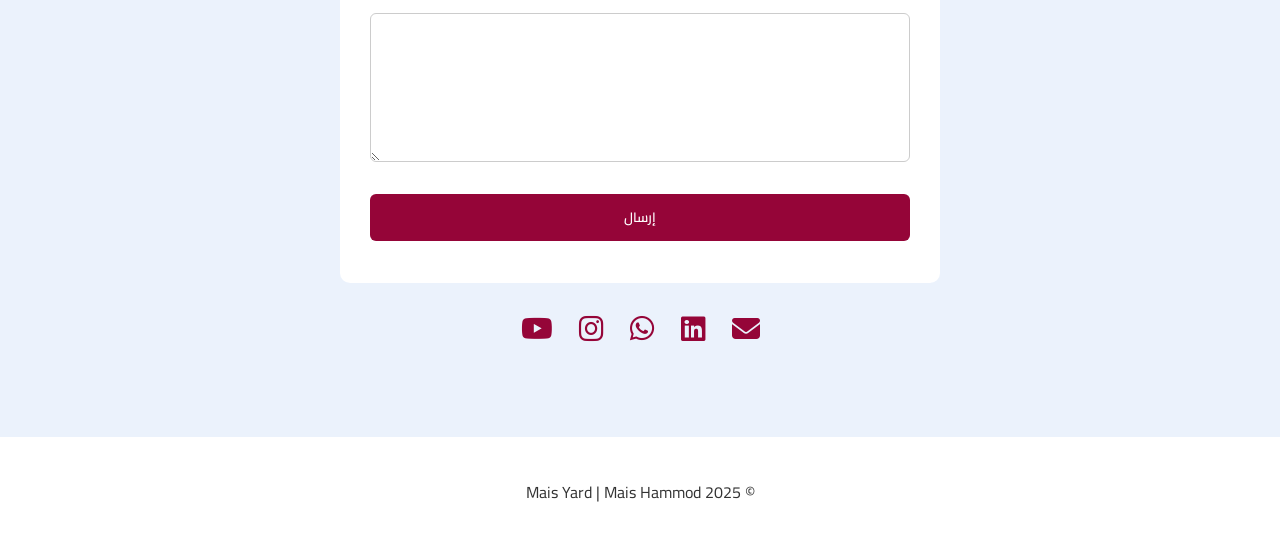
==== commit 9b599fe0: "index.html" ====
--- a/index.html
+++ b/index.html
@@ -14,7 +14,15 @@
 
   <!-- CSS -->
   <link rel="stylesheet" href="style.css">
-</head>
+
+  <!-- FAVICON -->
+  <link rel="icon" href="favicon.ico" sizes="any">
+  <link rel="icon" type="image/png" sizes="32x32" href="favicon-32.png">
+  <link rel="apple-touch-icon" href="apple-touch-icon.png">
+
+  <!-- GOOGLE -->
+  <meta name="theme-color" content="#ffffff">
+  </head>
 
 <body>
 
@@ -212,50 +220,51 @@
     <div class="portfolio-container">
 
       <div class="portfolio-card">
-        <a href="portfolio1.png" class="lightbox" role="button">
-          <img src="portfolio1.png" alt="مشروع IDEA" loading="lazy" width="1200" height="900">
-        </a>
-        <p>إدارة مشروع IDEA ضمن JCI Tartus لتطوير الواقع الريادي في محافظة طرطوس</p>
-      </div>
-
-      <div class="portfolio-card">
-        <a href="portfolio2.png" class="lightbox" role="button">
-          <img src="portfolio2.png" alt="مخيم الريادة" loading="lazy" width="1200" height="900">
-        </a>
-        <p>تنظيم مخيم الريادة في طرطوس لدراسة أفكار مشاريع ريادية</p>
-      </div>
-
-      <div class="portfolio-card">
-        <a href="portfolio3.png" class="lightbox" role="button">
-          <img src="portfolio3.png" alt="خطة عمل متجر إلكتروني" loading="lazy" width="1200" height="900">
+        <a href="portfolio-1.webp" class="lightbox">
+          <img src="portfolio-1.webp" alt="مشروع IDEA">
+        </a>
+        <p>إدارة مشروع IDEA ضمن JCI Tartus لتطوير الواقع الريادي</p>
+      </div>
+
+      <div class="portfolio-card">
+        <a href="portfolio-2.webp" class="lightbox">
+          <img src="portfolio-2.webp" alt="مخيم الريادة">
+        </a>
+        <p>تنظيم مخيم الريادة لدراسة أفكار مشاريع ريادية</p>
+      </div>
+
+      <div class="portfolio-card">
+        <a href="portfolio-3.webp" class="lightbox">
+          <img src="portfolio-3.webp" alt="خطة عمل متجر إلكتروني">
         </a>
         <p>إعداد خطة عمل لمشروع متجر إلكتروني</p>
       </div>
 
       <div class="portfolio-card">
-        <a href="portfolio4.png" class="lightbox" role="button">
-          <img src="portfolio4.png" alt="كالندر تدريبي" loading="lazy" width="1200" height="900">
-        </a>
-        <p>تنظيم كالندر مخصص لتدريبات مقدمة ضمن مشروع</p>
-      </div>
-
-      <div class="portfolio-card">
-        <a href="portfolio5.png" class="lightbox" role="button">
-          <img src="portfolio5.png" alt="بورد تريللو" loading="lazy" width="1200" height="900">
-        </a>
-        <p>إعداد بورد تريللو بحسب الفريق والمشروع</p>
-      </div>
-
-      <div class="portfolio-card">
-        <a href="portfolio6.png" class="lightbox" role="button">
-          <img src="portfolio6.png" alt="ورشات عمل" loading="lazy" width="1200" height="900">
-        </a>
-        <p>تقديم ورشات مخصصة لمشاريع ريادية بهدف تطوير الأعمال</p>
-      </div>
-
-    </div>
-  </div>
-</section>
+        <a href="portfolio-4.webp" class="lightbox">
+          <img src="portfolio-4.webp" alt="كالندر تدريبي">
+        </a>
+        <p>تنظيم كالندر تدريبي مخصص للمشاريع</p>
+      </div>
+
+      <div class="portfolio-card">
+        <a href="portfolio-5.webp" class="lightbox">
+          <img src="portfolio-5.webp" alt="بورد تريللو">
+        </a>
+        <p>إعداد بورد Trello حسب الفريق والمشروع</p>
+      </div>
+
+      <div class="portfolio-card">
+        <a href="portfolio-6.webp" class="lightbox">
+          <img src="portfolio-6.webp" alt="ورشات عمل">
+        </a>
+        <p>تقديم ورشات عمل مخصصة لتطوير الأعمال</p>
+      </div>
+
+    </div>
+  </div>
+</section>
+
 
 <!-- CONTACT -->
 <section id="contact">
@@ -268,6 +277,7 @@
   data-netlify="true"
   action="/thank-you.html"
 >
+
 
       <input type="hidden" name="form-name" value="contact">
 
@@ -330,3 +340,6 @@
 </body>
 </html>
 
+
+
+
